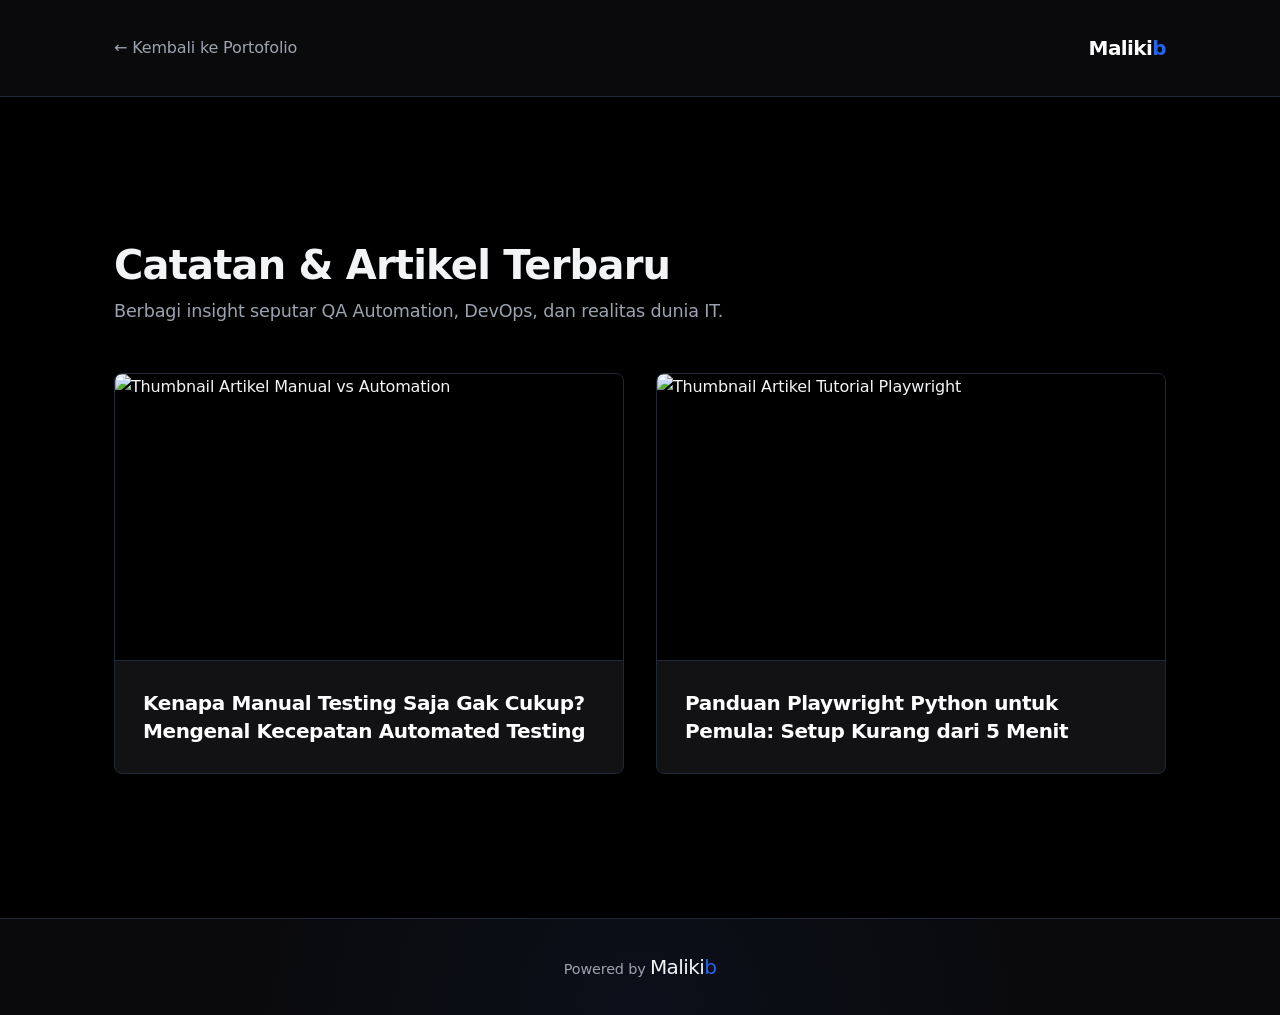
==== artikel/index.html @ a3fc0950 "feat: fix navigation" ====
<!DOCTYPE html>
<html lang="id">
<head>
    <meta charset="UTF-8">
    <meta name="viewport" content="width=device-width, initial-scale=1.0">
    <title>Artikel & Catatan - Malikib</title>
    <link rel="stylesheet" href="../style.css">
    <link rel="stylesheet" href="artikel.css">
</head>
<body>

    <header class="artikel-header">
        <div class="header-container">
            <a href="../#artikel" class="btn-back">← Kembali ke Portofolio</a>
	    <a href="../#artikel" class="logo">Maliki<span>b</span></a>
        </div>
    </header>

    <main class="artikel-main">
        <section id="artikel-section">
            <div class="artikel-container">
                
                <div class="artikel-intro">
                    <h2>Catatan & Artikel Terbaru</h2>
                    <p>Berbagi insight seputar QA Automation, DevOps, dan realitas dunia IT.</p>
                </div>
                
                <div class="artikel-grid">
                    
                    <a href="manual-vs-automation.html" class="artikel-card">
                        <div class="artikel-image-container">
                            <img src="https://via.placeholder.com/400x250" alt="Thumbnail Artikel Manual vs Automation" class="artikel-image">
                        </div>
                        <div class="artikel-info">
                            <h3>Kenapa Manual Testing Saja Gak Cukup? Mengenal Kecepatan Automated Testing</h3>
                        </div>
                    </a>

                    <a href="tutorial-playwright.html" class="artikel-card">
                        <div class="artikel-image-container">
                            <img src="https://via.placeholder.com/400x250" alt="Thumbnail Artikel Tutorial Playwright" class="artikel-image">
                        </div>
                        <div class="artikel-info">
                            <h3>Panduan Playwright Python untuk Pemula: Setup Kurang dari 5 Menit</h3>
                        </div>
                    </a>

                </div> </div>
        </section>
    </main>

    <footer class="artikel-footer">
        <p>Powered by <a href="../#artikel" class="logo">Maliki<span>b</span></a></p>
    </footer>

</body>
</html>
---- style.css ----
/* --- RESET & VARIABLES --- */
*, *::before, *::after {
    box-sizing: border-box;
    margin: 0;
    padding: 0;
}

html {
    scroll-behavior: smooth;
}

::selection {
    background-color: var(--accent-blue);
    color: #ffffff;
}

:root {
    --bg-pure: #000000;
    --bg-dark: #0a0a0c;
    --bg-card: #121215;
    --text-primary: #f3f4f6;
    --text-muted: #9ca3af;
    --accent-blue: #2563eb;
    --accent-blue-hover: #3b82f6;
    --border-color: #1f2937;
    --border-glow: #2563eb40;
    --font-sans: 'Inter', system-ui, -apple-system, BlinkMacSystemFont, 'Segoe UI', Roboto, sans-serif;
    --max-width: 1100px;
    --radius: 8px;
    --transition: all 0.2s ease-in-out;
}

/* --- GLOBAL STYLES --- */
body {
    background-color: var(--bg-pure);
    color: var(--text-primary);
    font-family: var(--font-sans);
    line-height: 1.6;
    letter-spacing: -0.01em;
    overflow-x: hidden;
}

img, video {
    display: block;
    max-width: 100%;
}

a {
    color: inherit;
    text-decoration: none;
    transition: var(--transition);
}

/* --- TYPOGRAPHY --- */
h1, h2, h3 {
    font-weight: 700;
    line-height: 1.2;
    color: #ffffff;
    letter-spacing: -0.02em;
}

h1 {
    font-size: 2.5rem;
    margin-bottom: 1.5rem;
}

h2 {
    font-size: 1.85rem;
    margin-bottom: 1.25rem;
    position: relative;
}

h3 {
    font-size: 1.35rem;
    margin-bottom: 0.75rem;
    color: var(--text-primary);
}

p {
    color: var(--text-muted);
    margin-bottom: 1.5rem;
    font-size: 1.05rem;
}

strong {
    color: #ffffff;
}

/* --- LAYOUT UTILITIES --- */
.container {
    width: 100%;
    max-width: var(--max-width);
    margin: 0 auto;
    padding: 0 1.5rem;
}

section {
    padding: 5rem 0;
    border-bottom: 1px solid var(--border-color);
}

section:last-of-type {
    border-bottom: none;
}

/* --- BUTTONS --- */
.btn {
    display: inline-flex;
    align-items: center;
    justify-content: center;
    background-color: var(--accent-blue);
    color: #ffffff;
    font-weight: 600;
    padding: 0.85rem 1.75rem;
    border-radius: var(--radius);
    border: 1px solid transparent;
    cursor: pointer;
    text-align: center;
    font-size: 1rem;
}

.btn:hover {
    background-color: var(--accent-blue-hover);
    transform: translateY(-1px);
    box-shadow: 0 4px 12px var(--border-glow);
}

/* --- HEADER & NAV --- */
header {
    background-color: rgba(10, 10, 12, 0.8);
    backdrop-filter: blur(12px);
    -webkit-backdrop-filter: blur(12px);
    border-bottom: 1px solid var(--border-color);
    position: sticky;
    top: 0;
    z-index: 100;
}

.nav-container {
    display: flex;
    align-items: center;
    justify-content: space-between;
    height: 4.5rem;
}

.logo {
    font-size: 1.25rem;
    font-weight: 800;
    color: #ffffff;
    letter-spacing: -0.03em;
}

.logo:hover {
    color: var(--accent-blue);
}

.logo span {
    color: var(--accent-blue);
}

nav ul {
    display: flex;
    list-style: none;
    gap: 2rem;
}

nav a {
    font-size: 0.95rem;
    font-weight: 500;
    color: var(--text-muted);
}

nav a:hover {
    color: var(--text-primary);
}

/* --- HERO --- */
.hero {
    background: radial-gradient(circle at 80% 20%, #2563eb15 0%, transparent 50%), var(--bg-dark);
    padding: 6.5rem 0 5.5rem 0;
    text-align: left;
}

.hero-content {
    max-width: 800px;
}

.hero p {
    font-size: 1.2rem;
    margin-bottom: 2.25rem;
}

/* --- PROBLEM --- */
.problem-list {
    list-style: none;
    display: flex;
    flex-direction: column;
    gap: 1.25rem;
    margin-top: 1.5rem;
    margin-bottom: 1.5rem;
}

.problem-list li {
    background-color: var(--bg-card);
    border: 1px solid var(--border-color);
    padding: 1.25rem 1.5rem;
    border-radius: var(--radius);
    color: var(--text-muted);
}

/* --- SOLUTIONS --- */
.solutions-grid {
    display: grid;
    grid-template-columns: repeat(2, 1fr);
    gap: 2rem;
    margin-top: 2rem;
}

.solution-card {
    background-color: var(--bg-card);
    border: 1px solid var(--border-color);
    padding: 2.25rem;
    border-radius: var(--radius);
}

.solution-card h3 {
    border-left: 3px solid var(--accent-blue);
    padding-left: 0.75rem;
}

/* --- PORTFOLIO --- */
.portfolio-grid {
    display: grid;
    grid-template-columns: repeat(2, 1fr); 
    /* grid-template-columns: repeat(auto-fit, minmax(300, 1fr)); */
    /* max-width: 900px; */
    
    justify-content: center; 
    gap: 2rem;
    margin-top: 2.5rem auto;
}

.portfolio-card {
    background-color: var(--bg-card);
    border: 1px solid var(--border-color);
    border-radius: var(--radius);
    overflow: hidden;
    display: flex;
    flex-direction: column;
    transition: var(--transition);
}

.portfolio-card:hover {
    border-color: var(--accent-blue);
    box-shadow: 0 4px 20px var(--border-glow);
}

.video-container {
    position: relative;
    width: 100%;
    padding-top: 56.25%; /* 16:9 Aspect Ratio */
    background-color: #000000;
    border-bottom: 1px solid var(--border-color);
}

.video-placeholder {
    position: absolute;
    top: 0;
    left: 0;
    width: 100%;
    height: 100%;
    display: flex;
    align-items: center;
    justify-content: center;
    background: linear-gradient(135deg, #111827 0%, #030712 100%);
}

.play-icon {
    width: 54px;
    height: 54px;
    background-color: rgba(37, 99, 235, 0.2);
    border: 2px solid var(--accent-blue);
    border-radius: 50%;
    display: flex;
    align-items: center;
    justify-content: center;
    transition: var(--transition);
}

.play-icon::after {
    content: '';
    display: block;
    width: 0;
    height: 0;
    border-style: solid;
    border-width: 8px 0 8px 14px;
    border-color: transparent transparent transparent #ffffff;
    margin-left: 4px;
}

.portfolio-card:hover .play-icon {
    background-color: var(--accent-blue);
    transform: scale(1.08);
}

.portfolio-info {
    padding: 1.75rem;
    flex-grow: 1;
    display: flex;
    flex-direction: column;
    justify-content: space-between;
}

.portfolio-info p {
    font-size: 0.95rem;
    margin-bottom: 1.25rem;
}

.portfolio-link {
    display: inline-flex;
    align-items: center;
    color: var(--accent-blue);
    font-weight: 600;
    font-size: 0.95rem;
    margin-top: auto;
}

.portfolio-link:hover {
    color: var(--accent-blue-hover);
}

/* --- PROCESS --- */
.process-list {
    list-style: none;
    display: grid;
    grid-template-columns: repeat(4, 1fr);
    gap: 1.5rem;
    margin-top: 2rem;
}

.process-step {
    background-color: var(--bg-card);
    border: 1px solid var(--border-color);
    padding: 1.75rem;
    border-radius: var(--radius);
    position: relative;
}

.process-step::before {
    content: '';
    position: absolute;
    top: 0;
    left: 0;
    width: 100%;
    height: 2px;
    background-color: var(--border-color);
}

.process-step:hover::before {
    background-color: var(--accent-blue);
}

.process-step strong {
    display: block;
    font-size: 1.1rem;
    margin-bottom: 0.5rem;
    color: #ffffff;
}

.process-step p {
    font-size: 0.9rem;
    margin-bottom: 0;
}

/* --- CTA FOOTER --- */
footer {
    background: radial-gradient(circle at 50% 100%, #2563eb10 0%, transparent 60%), var(--bg-dark);
    padding: 6rem 0;
    text-align: center;
    border-top: 1px solid var(--border-color);
}

.footer-content {
    max-width: 700px;
    margin: 0 auto;
}

.footer-content h2 {
    font-size: 2.2rem;
}

.footer-content p {
    margin-bottom: 2rem;
}

.footer-cta-container {
    margin-top: 2rem;
}

/* Kontainer utama ikon sosial di footer */
.footer-socials {
    display: flex !important;
    justify-content: center !important;
    gap: 1.5rem !important;        /* Jarak antar ikon */
    margin-top: 5.5rem !important;  /* Jarak dari tombol WhatsApp ke ikon */
    margin-bottom: 2rem !important;
}

/* Mengatur tampilan dasar link ikon */
.footer-socials a {
    display: inline-block !important;
    color: #a0aec0 !important;     /* Warna abu-abu serasi teks */
    font-size: 1.8rem !important;   /* Ukuran besar ikon */
    transition: all 0.3s ease !important;
}

/* Efek ketika kursor mouse berada di atas ikon (Hover) */
.footer-socials a:hover {
    color: #2563eb !important;     /* Berubah warna menjadi biru */
    transform: translateY(-3px) !important; /* Efek terangkat */
}

/* --- RESPONSIVE MEDIA QUERIES --- */
@media (max-width: 968px) {
    .process-list {
        grid-template-columns: repeat(2, 1fr);
        gap: 1.5rem;
    }
}

@media (max-width: 768px) {
    h1 { font-size: 2rem; }
    h2 { font-size: 1.6rem; }
    section { padding: 4rem 0; }
    
    .solutions-grid, 
    .portfolio-grid {
        grid-template-columns: 1fr;
        gap: 1.5rem;
    }
    
    nav ul { gap: 1.25rem; }
}

@media (max-width: 576px) {
    .nav-container {
        flex-direction: column;
        justify-content: center;
        gap: 0.5rem;
        height: 5.5rem;
    }
    
    nav ul { gap: 1.5rem; }
    
    .process-list {
        grid-template-columns: 1fr;
    }
    
    .hero { padding: 4.5rem 0 4rem 0; }
    footer { padding: 4rem 0; }
}

/* --- PENGATURAN KHUSUS LAYAR HP (Max-width: 576px) --- */
@media (max-width: 576px) {
    .footer-socials {
        gap: 1.5rem !important;        /* Jarak antar ikon dikecilkan agar muat di layar HP */
        margin-top: 3rem !important;   /* Jarak dari tombol WhatsApp dikurangi supaya tidak terlalu renggang */
        margin-bottom: 1rem !important;
    }

    .footer-socials a {
        font-size: 1.5rem !important;  /* Ukuran ikon sedikit diperkecil agar proporsional */
    }
}

/* --- ARTIKEL SECTION */

/* --- ARTIKEL --- */
.artikel-grid {
    display: grid;
    grid-template-columns: repeat(2, 1fr); /* Dikunci 2 kolom seperti portofolio */
    /* Atau kalau mau auto-responsive pakai baris di bawah ini: */
    /* grid-template-columns: repeat(auto-fit, minmax(300px, 1fr)); */
    justify-content: center; 
    gap: 2rem;
    margin-top: 2.5rem;
}

.artikel-card {
    background-color: var(--bg-card);
    border: 1px solid var(--border-color);
    border-radius: var(--radius);
    overflow: hidden;
    display: flex;
    flex-direction: column;
    text-decoration: none; /* Menghilangkan garis bawah link pada judul */
    color: inherit; /* Warna teks mengikuti tema utama */
    transition: var(--transition);
}

.artikel-card:hover {
    border-color: var(--accent-blue);
    box-shadow: 0 4px 20px var(--border-glow);
    transform: translateY(-4px); /* Opsional: efek naik dikit pas di-hover */
}

/* Pengganti .video-container khusus untuk Gambar Artikel */
.artikel-image-container {
    position: relative;
    width: 100%;
    padding-top: 56.25%; /* Dikunci rasio 16:9 biar sama rata dengan portofolio */
    background-color: #000000;
    border-bottom: 1px solid var(--border-color);
    overflow: hidden;
}

.artikel-image {
    position: absolute;
    top: 0;
    left: 0;
    width: 100%;
    height: 100%;
    object-fit: cover; /* Gambar terpotong rapi tanpa gepeng */
    transition: var(--transition);
}

/* Efek zoom tipis pada gambar saat card di-hover */
.artikel-card:hover .artikel-image {
    transform: scale(1.03);
}

.artikel-info {
    padding: 1.75rem;
    flex-grow: 1;
    display: flex;
    flex-direction: column;
}

/* Styling Judul Artikel */
.artikel-info h3 {
    font-size: 1.25rem;
    font-weight: 600;
    line-height: 1.4;
    margin: 0;
    color: #ffffff; /* Memastikan judul berwarna putih terang */
    transition: var(--transition);
}

.artikel-card:hover .artikel-info h3 {
    color: var(--accent-blue); /* Judul berubah warna saat card di-hover */
}

/* Pembungkus tombol agar posisinya tepat di tengah bawah grid */
.artikel-action {
    display: flex;
    justify-content: center;
    margin-top: 3rem;
}

/* Desain tombol mandiri (Kondisi Awal: Biru Standar) */
.btn-selengkapnya {
    display: inline-flex;
    align-items: center;
    background-color: var(--accent-blue); /* Langsung warna biru asli */
    color: var(--text-primary); /* Teks langsung putih terang */
    border: 1px solid var(--accent-blue);
    padding: 0.8rem 2rem;
    font-family: var(--font-sans);
    font-weight: 600;
    font-size: 1rem;
    border-radius: var(--radius);
    text-decoration: none;
    transition: var(--transition);
}

/* Efek Hover: Berubah jadi Biru Menyala + Efek Glow */
.btn-selengkapnya:hover {
    background-color: var(--accent-blue-hover); /* Berubah jadi biru menyala */
    border-color: var(--accent-blue-hover);
    box-shadow: 0 4px 20px var(--border-glow); /* Efek glow menyala */
    transform: translateY(-2px); /* Naik dikit */
}
---- artikel/artikel.css ----
/* --- LAYOUT & WRAPPER --- */
.artikel-main {
    background-color: var(--bg-pure);
    min-height: 80vh;
    padding: 4rem 0;
}

.artikel-container {
    max-width: var(--max-width);
    margin: 0 auto;
    padding: 0 1.5rem;
}

/* --- HEADER / NAVIGASI --- */
.artikel-header {
    padding: 2rem 0;
    background-color: var(--bg-dark);
    border-bottom: 1px solid var(--border-color);
}

.header-container {
    display: flex;
    justify-content: space-between;
    align-items: center;
    max-width: var(--max-width);
    margin: 0 auto;
    padding: 0 1.5rem;
}

.btn-back {
    color: var(--text-muted);
    text-decoration: none;
    font-family: var(--font-sans);
    font-weight: 500;
    transition: var(--transition);
}

.btn-back:hover {
    color: var(--accent-blue);
}

.header-logo {
    font-family: var(--font-sans);
    font-size: 1.5rem;
    color: var(--text-primary);
    margin: 0;
}

/* --- INTRO SECTION --- */
.artikel-intro {
    margin-bottom: 3rem;
}

.artikel-intro h2 {
    font-family: var(--font-sans);
    font-size: 2.5rem;
    color: var(--text-primary);
    margin-bottom: 0.5rem;
}

.artikel-intro p {
    font-family: var(--font-sans);
    color: var(--text-muted);
    font-size: 1.1rem;
    margin: 0;
}

/* --- FOOTER --- */
.artikel-footer {
    background-color: var(--bg-dark);
    border-top: 1px solid var(--border-color);
    padding: 2rem 0;
    text-align: center;
    font-family: var(--font-sans);
}

.artikel-footer p {
    color: var(--text-muted);
    font-size: 0.9rem;
    margin: 0;
}

.artikel-footer a {
    color: var(--text-primary);
    text-decoration: none;
    font-weight: 500;
    transition: var(--transition);
}

.artikel-footer a:hover {
    color: var(--accent-blue);
}
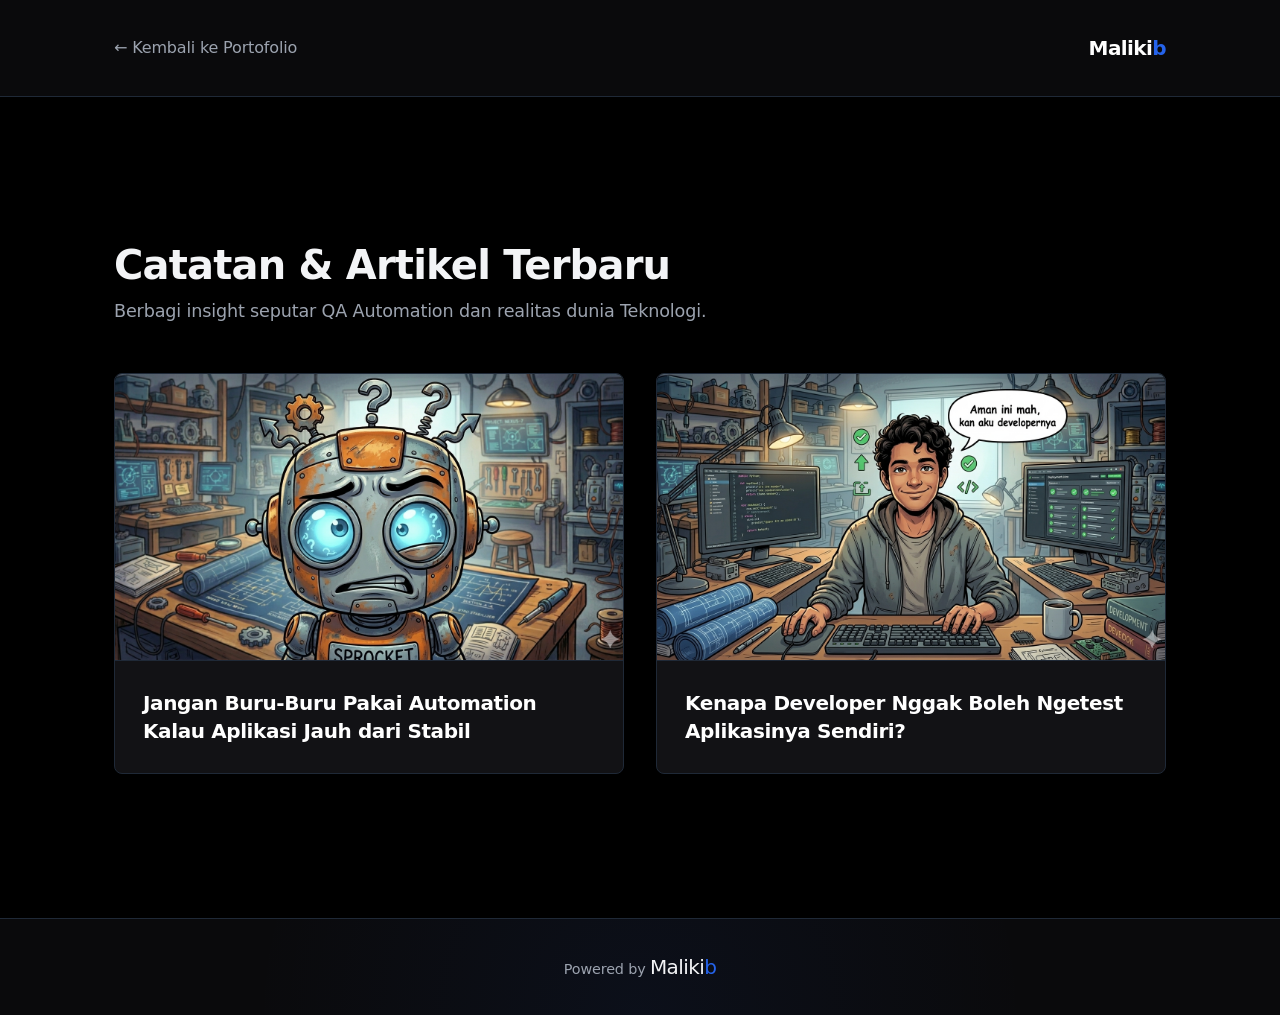
==== commit fe07fb65: "page: add 2 artikel" ====
--- a/artikel/index.html
+++ b/artikel/index.html
@@ -4,6 +4,7 @@
     <meta charset="UTF-8">
     <meta name="viewport" content="width=device-width, initial-scale=1.0">
     <title>Artikel & Catatan - Malikib</title>
+    <link rel="icon" type="image/png" href="../M-icon.png">
     <link rel="stylesheet" href="../style.css">
     <link rel="stylesheet" href="artikel.css">
 </head>
@@ -22,26 +23,26 @@
                 
                 <div class="artikel-intro">
                     <h2>Catatan & Artikel Terbaru</h2>
-                    <p>Berbagi insight seputar QA Automation, DevOps, dan realitas dunia IT.</p>
+                    <p>Berbagi insight seputar QA Automation dan realitas dunia Teknologi.</p>
                 </div>
                 
                 <div class="artikel-grid">
                     
-                    <a href="manual-vs-automation.html" class="artikel-card">
+                    <a href="automation-vs-manual.html" class="artikel-card">
                         <div class="artikel-image-container">
-                            <img src="https://via.placeholder.com/400x250" alt="Thumbnail Artikel Manual vs Automation" class="artikel-image">
+                            <img src="gambar/robot-bingung.png" alt="Thumbnail Artikel Manual vs Automation" class="artikel-image">
                         </div>
                         <div class="artikel-info">
-                            <h3>Kenapa Manual Testing Saja Gak Cukup? Mengenal Kecepatan Automated Testing</h3>
+                            <h3>Jangan Buru-Buru Pakai Automation Kalau Aplikasi Jauh dari Stabil</h3>
                         </div>
                     </a>
 
-                    <a href="tutorial-playwright.html" class="artikel-card">
+                    <a href="dev-testing.html" class="artikel-card">
                         <div class="artikel-image-container">
-                            <img src="https://via.placeholder.com/400x250" alt="Thumbnail Artikel Tutorial Playwright" class="artikel-image">
+                            <img src="gambar/dev-testing.png" alt="Thumbnail Developer Testing" class="artikel-image">
                         </div>
                         <div class="artikel-info">
-                            <h3>Panduan Playwright Python untuk Pemula: Setup Kurang dari 5 Menit</h3>
+                            <h3>Kenapa Developer Nggak Boleh Ngetest Aplikasinya Sendiri?</h3>
                         </div>
                     </a>
 
--- a/style.css
+++ b/style.css
@@ -460,27 +460,15 @@
     footer { padding: 4rem 0; }
 }
 
-/* --- PENGATURAN KHUSUS LAYAR HP (Max-width: 576px) --- */
-@media (max-width: 576px) {
-    .footer-socials {
-        gap: 1.5rem !important;        /* Jarak antar ikon dikecilkan agar muat di layar HP */
-        margin-top: 3rem !important;   /* Jarak dari tombol WhatsApp dikurangi supaya tidak terlalu renggang */
-        margin-bottom: 1rem !important;
-    }
-
-    .footer-socials a {
-        font-size: 1.5rem !important;  /* Ukuran ikon sedikit diperkecil agar proporsional */
-    }
-}
 
 /* --- ARTIKEL SECTION */
 
 /* --- ARTIKEL --- */
 .artikel-grid {
     display: grid;
-    grid-template-columns: repeat(2, 1fr); /* Dikunci 2 kolom seperti portofolio */
+    /* grid-template-columns: repeat(2, 1fr);  Dikunci 2 kolom seperti portofolio */
     /* Atau kalau mau auto-responsive pakai baris di bawah ini: */
-    /* grid-template-columns: repeat(auto-fit, minmax(300px, 1fr)); */
+    grid-template-columns: repeat(auto-fit, minmax(300px, 1fr)); 
     justify-content: center; 
     gap: 2rem;
     margin-top: 2.5rem;
@@ -579,4 +567,91 @@
     border-color: var(--accent-blue-hover);
     box-shadow: 0 4px 20px var(--border-glow); /* Efek glow menyala */
     transform: translateY(-2px); /* Naik dikit */
-}+}
+
+@media (max-width: 1024px) {
+    
+    /* === 1. PENGATURAN ARTIKEL === */
+    .artikel-grid {
+        grid-template-columns: 1fr !important;
+        row-gap: 2rem !important; 
+        column-gap: 0 !important;
+        padding-left: 1rem;
+        padding-right: 1rem;
+    }
+
+    .artikel-card {
+        width: 100% !important;
+        box-sizing: border-box;
+        margin-bottom: 1rem; 
+    }
+
+    .artikel-info h3 {
+        font-size: 1.15rem !important;
+        word-wrap: break-word;
+        overflow-wrap: break-word;
+    }
+
+    /* === 2. FIX HEADER UNTUK MOBILE === */
+    
+    /* Naikin tinggi dikit jadi 4rem biar ada ruang napas, kasih padding seimbang kiri-kanan */
+    .nav-container {
+        height: 4.5rem !important;
+        padding-left: 1.25rem !important;
+        padding-right: 1.25rem !important;
+        display: flex !important;
+        justify-content: space-between !important;
+        align-items: center !important;
+        width: 100% !important;
+        box-sizing: border-box !important;
+    }
+
+    /* Bikin logo sedikit lebih imut biar gak makan space menu utama */
+    .logo {
+        font-size: 1.05rem !important;
+        margin-right: 0.25rem !important;
+        flex-shrink: 0; /* Logo dilarang gepeng */
+
+	transform: translateY(8px) !important; 
+    }
+
+    /* Bungkus nav agar dia mengambil sisa ruang yang ada dan mendorong konten ke tengah */
+    header nav {
+        flex-grow: 1;
+        display: flex;
+        justify-content: flex-end; /* Mendorong menu ke kanan secara rapi */
+        overflow: visible;
+    }
+
+    /* Atur ulang ul tempat menu berada */
+    nav ul {
+        display: flex !important;
+        justify-content: space-evenly !important; /* Bagi rata jarak antar menu */
+        gap: 0.35rem !important; /* Jarak aman antar menu */
+        padding: 0 !important;
+        margin: 0 !important;
+        width: 100% !important;
+    }
+
+    /* Amankan teks link menu navigasi */
+    nav a {
+        font-size: 0.72rem !important; /* Susutkan sedikit lagi biar huruf 'R' gak kepentok */
+        padding: 0.3rem 0.35rem !important; /* Kasih padding seimbang biar enak dilihat */
+        white-space: nowrap !important; /* Cegah teks patah baris */
+        display: inline-block;
+    }
+
+    .footer-socials {
+        gap: 1.5rem !important;        /* Jarak antar ikon dikecilkan agar muat di layar HP */
+        margin-top: 3rem !important;   /* Jarak dari tombol WhatsApp dikurangi supaya tidak terlalu renggang */
+        margin-bottom: 1rem !important;
+    }
+
+    .footer-socials a {
+        font-size: 1.5rem !important;  /* Ukuran ikon sedikit diperkecil agar proporsional */
+    }
+    img {
+    max-width: 100%; /* Biar gambar gak jebol keluar layar HP */
+    height: auto;
+  }
+}
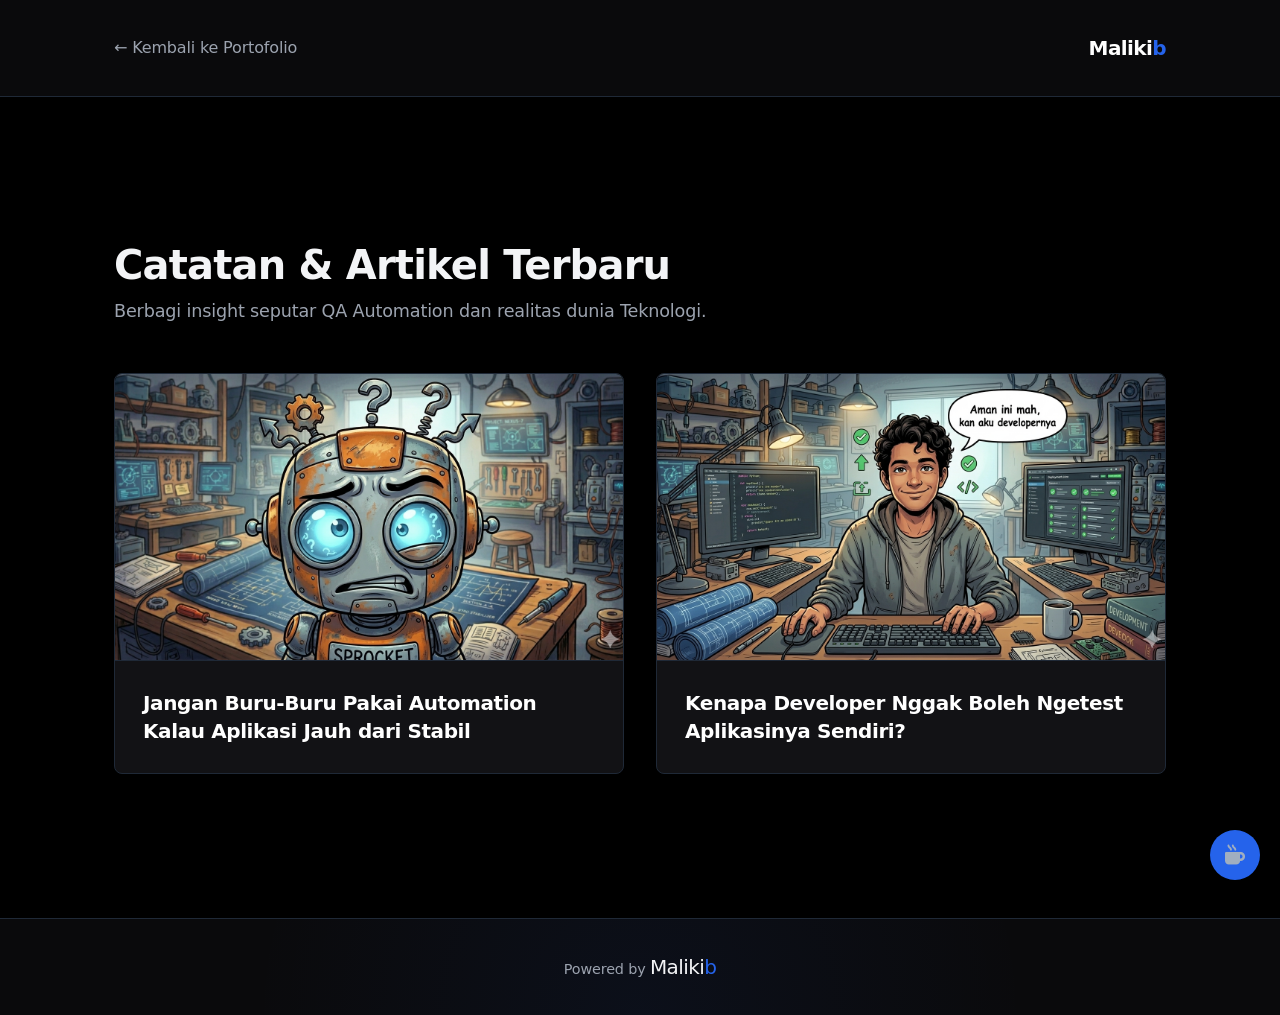
==== commit e0743a26: "page: hide portofolio(temporary) and give button traktir" ====
--- a/artikel/index.html
+++ b/artikel/index.html
@@ -5,6 +5,7 @@
     <meta name="viewport" content="width=device-width, initial-scale=1.0">
     <title>Artikel & Catatan - Malikib</title>
     <link rel="icon" type="image/png" href="../M-icon.png">
+    <link rel="stylesheet" href="https://cdnjs.cloudflare.com/ajax/libs/font-awesome/6.5.1/css/all.min.css">
     <link rel="stylesheet" href="../style.css">
     <link rel="stylesheet" href="artikel.css">
 </head>
@@ -53,6 +54,12 @@
     <footer class="artikel-footer">
         <p>Powered by <a href="../#artikel" class="logo">Maliki<span>b</span></a></p>
     </footer>
+    
+    <!-- TOMBOL KOPI -->
+    <a href="https://teer.id/malikib" class="btn-traktir-kopi" target="_blank" title="Mau Traktir saya kopi?">
+     <i class="fa-solid fa-mug-hot"></i>
+    </a>
+
 
 </body>
 </html>
--- a/style.css
+++ b/style.css
@@ -655,3 +655,125 @@
     height: auto;
   }
 }
+
+/* ==========================================================================
+   FAQ Section Component (Mengikuti Class Container Kamu)
+   ========================================================================== */
+#faq-section {
+    padding: 20px 0;
+    font-family: var(--font-sans);
+}
+
+.faq-title {
+    font-size: 22px;
+    font-weight: normal;
+    margin-bottom: 16px;
+    color: var(--text-primary);
+}
+
+.faq-wrapper {
+    width: 100%;
+}
+
+/* Baris Item FAQ */
+.faq-item {
+    border-bottom: 1px solid var(--border-color);
+    transition: var(--transition);
+}
+
+/* Menghilangkan panah default bawaan browser */
+.faq-item summary::-webkit-details-marker {
+    display: none;
+}
+.faq-item summary {
+    list-style: none;
+}
+
+/* Baris Pertanyaan */
+.faq-question {
+    display: flex;
+    justify-content: space-between;
+    align-items: center;
+    padding: 14px 0;
+    font-size: 16px;
+    cursor: pointer;
+    user-select: none;
+    color: var(--text-primary);
+    transition: var(--transition);
+}
+
+/* ==========================================================================
+   Ikon Segitiga (Tanpa Latar Belakang & Hover Mandiri)
+   ========================================================================== */
+.faq-icon {
+    width: 36px;
+    height: 36px;
+    display: flex;
+    align-items: center;
+    justify-content: center;
+    position: relative;
+    cursor: pointer; /* Kursor tangan hanya muncul saat di atas area segitiga */
+    transition: var(--transition);
+}
+
+/* Bentuk dasar segitiga/panah (warna default abu-abu) */
+.faq-icon::after {
+    content: "";
+    width: 8px;
+    height: 8px;
+    border-right: 2px solid var(--text-muted);
+    border-bottom: 2px solid var(--text-muted);
+    transform: rotate(45deg) translate(-1px, -1px);
+    transition: var(--transition);
+}
+
+/* HOVER EFFECT: Hanya aktif saat kursor tepat di atas segitiga */
+.faq-icon:hover::after {
+    border-color: var(--accent-blue-hover);
+}
+
+/* Efek Putar Panah saat <details> Terbuka/Open */
+.faq-item[open] .faq-icon::after {
+    transform: rotate(225deg) translate(1px, 1px);
+}
+
+/* ==========================================================================
+   Bagian Jawaban
+   ========================================================================== */
+.faq-answer {
+    padding-bottom: 16px;
+    font-size: 14px;
+    line-height: 1.5;
+    color: var(--text-muted);
+}
+
+.faq-answer p {
+    margin: 0;
+}
+
+.btn-traktir-kopi {
+      position: fixed !important; /* Paksa posisi melayang */
+      bottom: 20px;
+      right: 20px;
+      left: auto;
+      width: 50px;
+      height: 50px;
+      background-color: var(--accent-blue) !important;
+      color: #a0aec0 !important;
+      border-radius: 50%;
+      display: flex;
+      align-items: center;
+      justify-content: center;
+      text-decoration: none;
+      font-size: 20px;
+      box-shadow: var(--border-glow);
+      z-index: 99999; /* Angka diperbesar agar pasti berada di paling atas */
+      transition: all 0.3s ease;
+    }
+
+.btn-traktir-kopi:hover {
+      background-color: var(--accent-blue-hover);
+      filter: brightness(1.2);
+      transform: scale(1.1) rotate(-10deg);
+      box-shadow: 0 4px 12px var(--border-glow);
+}
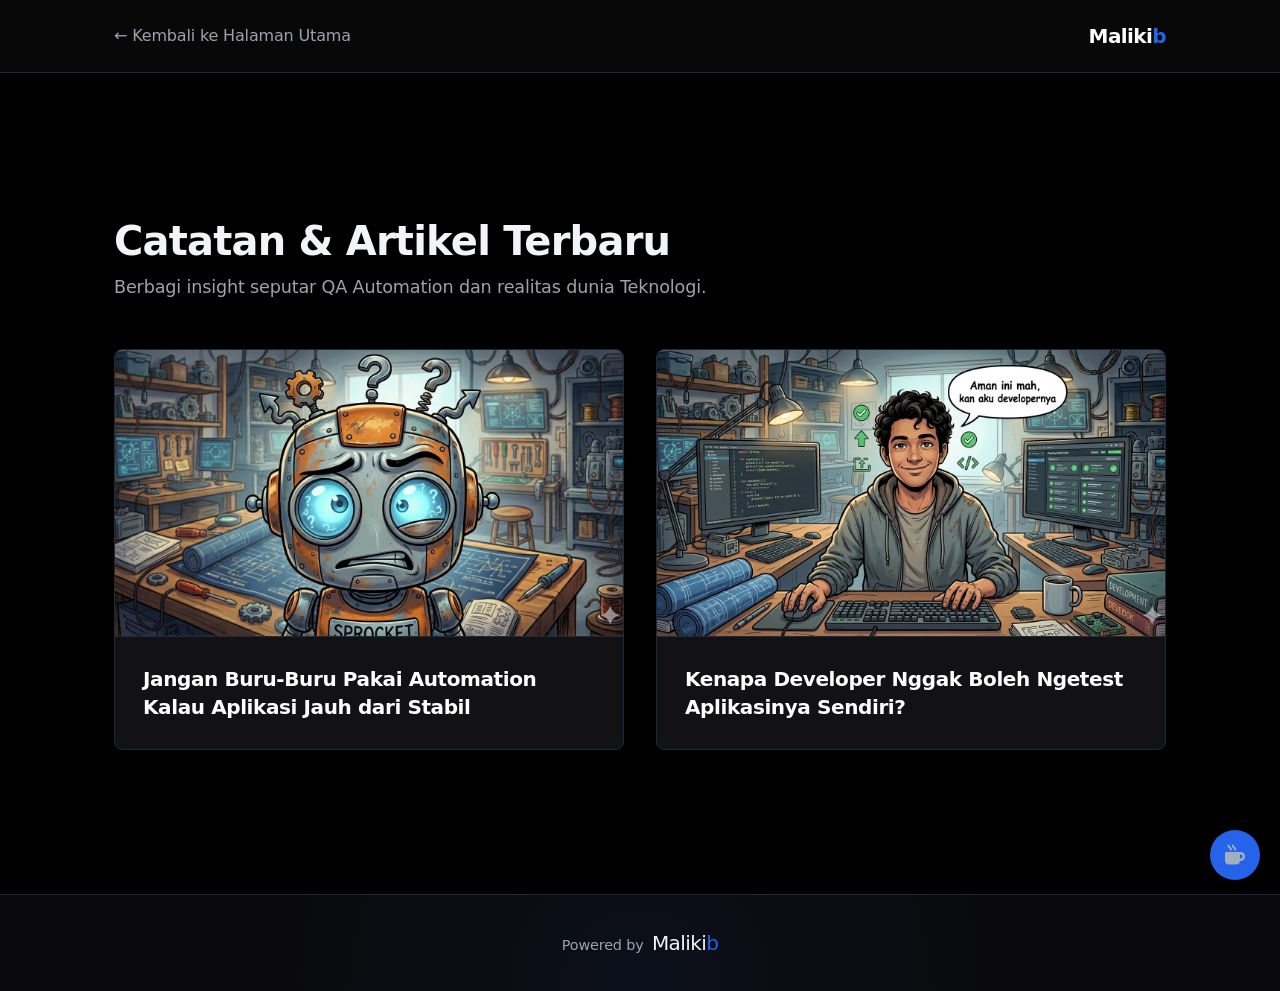
==== commit 8f138d3d: "page: add portofolio page" ====
--- a/artikel/index.html
+++ b/artikel/index.html
@@ -6,17 +6,20 @@
     <title>Artikel & Catatan - Malikib</title>
     <link rel="icon" type="image/png" href="../M-icon.png">
     <link rel="stylesheet" href="https://cdnjs.cloudflare.com/ajax/libs/font-awesome/6.5.1/css/all.min.css">
-    <link rel="stylesheet" href="../style.css">
+    <link rel="stylesheet" href="../style-global.css">
+    <link rel="stylesheet" href="../style-hp.css" media="screen and (max-width: 768px)">
     <link rel="stylesheet" href="artikel.css">
 </head>
 <body>
 
-    <header class="artikel-header">
-        <div class="header-container">
-            <a href="../#artikel" class="btn-back">← Kembali ke Portofolio</a>
-	    <a href="../#artikel" class="logo">Maliki<span>b</span></a>
-        </div>
+    <!-- --- HEADER & NAV --- -->
+    <header>
+        <div class="container nav-container-subpages">
+	    <a href="../#" class="btn-back">← Kembali ke Halaman Utama</a>
+	    <a href="#" class="logo">Maliki<span>b</span></a>
+	</div>
     </header>
+
 
     <main class="artikel-main">
         <section id="artikel-section">
@@ -52,14 +55,14 @@
     </main>
 
     <footer class="artikel-footer">
-        <p>Powered by <a href="../#artikel" class="logo">Maliki<span>b</span></a></p>
+        <p>Powered by <a href="../portofolio/" class="logo" id="logo-footer">Maliki<span>b</span></a></p>
     </footer>
     
     <!-- TOMBOL KOPI -->
-    <a href="https://teer.id/malikib" class="btn-traktir-kopi" target="_blank" title="Mau Traktir saya kopi?">
+    <a href="https://teer.id/malikib" class="btn-traktir-kopi"  target="_blank" title="Mau Traktir saya kopi?">
      <i class="fa-solid fa-mug-hot"></i>
     </a>
 
 
 </body>
-</html>+</html>
--- a/style-global.css
+++ b/style-global.css
@@ -0,0 +1,643 @@
+/* --- RESET & VARIABLES --- */
+*, *::before, *::after {
+    box-sizing: border-box;
+    margin: 0;
+    padding: 0;
+}
+
+html {
+    scroll-behavior: smooth;
+}
+
+::selection {
+    background-color: var(--accent-blue);
+    color: #ffffff;
+}
+
+:root {
+    --bg-pure: #000000;
+    --bg-dark: #0a0a0c;
+    --bg-card: #121215;
+    --text-primary: #f3f4f6;
+    --text-muted: #9ca3af;
+    --accent-blue: #2563eb;
+    --accent-blue-hover: #3b82f6;
+    --border-color: #1f2937;
+    --border-glow: #2563eb40;
+    --font-sans: 'Inter', system-ui, -apple-system, BlinkMacSystemFont, 'Segoe UI', Roboto, sans-serif;
+    --max-width: 1100px;
+    --radius: 8px;
+    --transition: all 0.2s ease-in-out;
+}
+
+/* --- GLOBAL STYLES --- */
+body {
+    background-color: var(--bg-pure);
+    color: var(--text-primary);
+    font-family: var(--font-sans);
+    line-height: 1.6;
+    letter-spacing: -0.01em;
+    overflow-x: hidden;
+}
+
+img, video {
+    display: block;
+    max-width: 100%;
+}
+
+a {
+    color: inherit;
+    text-decoration: none;
+    transition: var(--transition);
+}
+
+/* --- TYPOGRAPHY --- */
+h1, h2, h3 {
+    font-weight: 700;
+    line-height: 1.2;
+    color: #ffffff;
+    letter-spacing: -0.02em;
+}
+
+h1 {
+    font-size: 2.5rem;
+    margin-bottom: 1.5rem;
+}
+
+h2 {
+    font-size: 1.85rem;
+    margin-bottom: 1.25rem;
+    position: relative;
+}
+
+h3 {
+    font-size: 1.35rem;
+    margin-bottom: 0.75rem;
+    color: var(--text-primary);
+}
+
+p {
+    color: var(--text-muted);
+    margin-bottom: 1.5rem;
+    font-size: 1.05rem;
+}
+
+strong {
+    color: #ffffff;
+}
+
+/* --- LAYOUT UTILITIES --- */
+.container {
+    width: 100%;
+    max-width: var(--max-width);
+    margin: 0 auto;
+    padding: 0 1.5rem;
+}
+
+section {
+    padding: 5rem 0;
+    border-bottom: 1px solid var(--border-color);
+}
+
+section:last-of-type {
+    border-bottom: none;
+}
+
+/* --- BUTTONS --- */
+.btn {
+    display: inline-flex;
+    align-items: center;
+    justify-content: center;
+    background-color: var(--accent-blue);
+    color: #ffffff;
+    font-weight: 600;
+    padding: 0.85rem 1.75rem;
+    border-radius: var(--radius);
+    border: 1px solid transparent;
+    cursor: pointer;
+    text-align: center;
+    font-size: 1rem;
+}
+
+.btn:hover {
+    background-color: var(--accent-blue-hover);
+    transform: translateY(-1px);
+    box-shadow: 0 4px 12px var(--border-glow);
+}
+
+/* --- HEADER & NAV --- */
+header {
+    background-color: rgba(10, 10, 12, 0.8);
+    backdrop-filter: blur(12px);
+    -webkit-backdrop-filter: blur(12px);
+    border-bottom: 1px solid var(--border-color);
+    position: sticky;
+    top: 0;
+    z-index: 100;
+}
+
+.nav-container, .nav-container-subpages {
+    display: flex;
+    align-items: center;
+    justify-content: space-between;
+    min-height: 4.5rem;
+}
+
+.logo {
+    display: flex;
+    align-items: center; /* FIXED: Pembenahan typo align-item */
+    font-size: 1.25rem;
+    font-weight: 800;
+    color: #ffffff;
+    letter-spacing: -0.03em;
+}
+
+.logo:hover, .logo span {
+    color: var(--accent-blue); /* KEDUA DUPLIKAT DISATUKAN DI SINI */
+}
+
+nav ul {
+    display: flex;
+    list-style: none;
+    gap: 2rem;
+}
+
+nav a {
+    font-size: 0.95rem;
+    font-weight: 500;
+    color: var(--text-muted);
+}
+
+nav a:hover {
+    color: var(--text-primary);
+}
+
+/* --- HERO --- */
+.hero {
+    background: radial-gradient(circle at 80% 20%, #2563eb15 0%, transparent 50%), var(--bg-dark);
+    padding: 6.5rem 0 5.5rem 0;
+    text-align: left;
+}
+
+.hero-content {
+    max-width: 800px;
+}
+
+.hero p {
+    font-size: 1.2rem;
+    margin-bottom: 2.25rem;
+}
+
+/* --- PROBLEM --- */
+.problem-list {
+    list-style: none;
+    display: flex;
+    flex-direction: column;
+    gap: 1.25rem;
+    margin-top: 1.5rem;
+    margin-bottom: 1.5rem;
+}
+
+.problem-list li {
+    background-color: var(--bg-card);
+    border: 1px solid var(--border-color);
+    padding: 1.25rem 1.5rem;
+    border-radius: var(--radius);
+    color: var(--text-muted);
+}
+
+/* --- SOLUTIONS --- */
+.solutions-grid {
+    display: grid;
+    grid-template-columns: repeat(2, 1fr);
+    gap: 2rem;
+    margin-top: 2rem;
+}
+
+.solution-card {
+    background-color: var(--bg-card);
+    border: 1px solid var(--border-color);
+    padding: 2.25rem;
+    border-radius: var(--radius);
+}
+
+.solution-card h3 {
+    border-left: 3px solid var(--accent-blue);
+    padding-left: 0.75rem;
+}
+
+/* --- PORTFOLIO --- */
+.portfolio-grid {
+    display: grid;
+    grid-template-columns: repeat(2, 1fr); 
+    justify-content: center; 
+    gap: 2rem;
+    margin-top: 2.5rem;
+}
+
+.portfolio-card {
+    background-color: var(--bg-card);
+    border: 1px solid var(--border-color);
+    border-radius: var(--radius);
+    overflow: hidden;
+    display: flex;
+    flex-direction: column;
+    transition: var(--transition);
+}
+
+.portfolio-card:hover {
+    border-color: var(--accent-blue);
+    box-shadow: 0 4px 20px var(--border-glow);
+}
+
+.video-container {
+    position: relative;
+    width: 100%;
+    padding-top: 56.25%; /* 16:9 Aspect Ratio */
+    background-color: #000000;
+    border-bottom: 1px solid var(--border-color);
+}
+
+.video-placeholder {
+    position: absolute;
+    top: 0;
+    left: 0;
+    width: 100%;
+    height: 100%;
+    display: flex;
+    align-items: center;
+    justify-content: center;
+    background: linear-gradient(135deg, #111827 0%, #030712 100%);
+}
+
+.play-icon {
+    width: 54px;
+    height: 54px;
+    background-color: rgba(37, 99, 235, 0.2);
+    border: 2px solid var(--accent-blue);
+    border-radius: 50%;
+    display: flex;
+    align-items: center;
+    justify-content: center;
+    transition: var(--transition);
+}
+
+.play-icon::after {
+    content: '';
+    display: block;
+    width: 0;
+    height: 0;
+    border-style: solid;
+    border-width: 8px 0 8px 14px;
+    border-color: transparent transparent transparent #ffffff;
+    margin-left: 4px;
+}
+
+.portfolio-card:hover .play-icon {
+    background-color: var(--accent-blue);
+    transform: scale(1.08);
+}
+
+.portfolio-info {
+    padding: 1.75rem;
+    flex-grow: 1;
+    display: flex;
+    flex-direction: column;
+    justify-content: space-between;
+}
+
+.portfolio-info p {
+    font-size: 0.95rem;
+    margin-bottom: 1.25rem;
+}
+
+.portfolio-link {
+    display: inline-flex;
+    align-items: center;
+    color: var(--accent-blue);
+    font-weight: 600;
+    font-size: 0.95rem;
+    margin-top: auto;
+}
+
+.portfolio-link:hover {
+    color: var(--accent-blue-hover);
+}
+
+/* --- PROCESS --- */
+.process-list {
+    list-style: none;
+    display: grid;
+    grid-template-columns: repeat(4, 1fr);
+    gap: 1.5rem;
+    margin-top: 2rem;
+}
+
+.process-step {
+    background-color: var(--bg-card);
+    border: 1px solid var(--border-color);
+    padding: 1.75rem;
+    border-radius: var(--radius);
+    position: relative;
+}
+
+.process-step::before {
+    content: '';
+    position: absolute;
+    top: 0;
+    left: 0;
+    width: 100%;
+    height: 2px;
+    background-color: var(--border-color);
+}
+
+.process-step:hover::before {
+    background-color: var(--accent-blue);
+}
+
+.process-step strong {
+    display: block;
+    font-size: 1.1rem;
+    margin-bottom: 0.5rem;
+    color: #ffffff;
+}
+
+.process-step p {
+    font-size: 0.9rem;
+    margin-bottom: 0;
+}
+
+/* --- CTA FOOTER --- */
+footer {
+    background: radial-gradient(circle at 50% 100%, #2563eb10 0%, transparent 60%), var(--bg-dark);
+    padding: 6rem 0;
+    text-align: center;
+    border-top: 1px solid var(--border-color);
+}
+
+.footer-content {
+    max-width: 700px;
+    margin: 0 auto;
+}
+
+.footer-content h2 {
+    font-size: 2.2rem;
+}
+
+.footer-content p {
+    margin-bottom: 2rem;
+}
+
+/* CLEANED: Menghapus duplikat deklarasi berat footer-socials global */
+.footer-socials {
+    display: flex;
+    justify-content: center;
+    gap: 1.5rem;        
+    margin-top: 5.5rem;  
+    margin-bottom: 2rem;
+}
+
+.footer-socials a {
+    display: inline-block;
+    color: #a0aec0;     
+    font-size: 1.8rem;   
+    transition: all 0.3s ease;
+}
+
+.footer-socials a:hover {
+    color: #2563eb;     
+    transform: translateY(-3px); 
+}
+
+/* --- ARTIKEL SECTION --- */
+.artikel-grid {
+    display: grid;
+    grid-template-columns: repeat(auto-fit, minmax(300px, 1fr)); 
+    justify-content: center; 
+    gap: 2rem;
+    margin-top: 2.5rem;
+}
+
+.artikel-card {
+    background-color: var(--bg-card);
+    border: 1px solid var(--border-color);
+    border-radius: var(--radius);
+    overflow: hidden;
+    display: flex;
+    flex-direction: column;
+    color: inherit; 
+    transition: var(--transition);
+}
+
+.artikel-card:hover {
+    border-color: var(--accent-blue);
+    box-shadow: 0 4px 20px var(--border-glow);
+    transform: translateY(-4px); 
+}
+
+.artikel-image-container {
+    position: relative;
+    width: 100%;
+    padding-top: 56.25%; 
+    background-color: #000000;
+    border-bottom: 1px solid var(--border-color);
+    overflow: hidden;
+}
+
+.artikel-image {
+    position: absolute;
+    top: 0;
+    left: 0;
+    width: 100%;
+    height: 100%;
+    object-fit: cover; 
+    transition: var(--transition);
+}
+
+.artikel-card:hover .artikel-image {
+    transform: scale(1.03);
+}
+
+.artikel-info {
+    padding: 1.75rem;
+    flex-grow: 1;
+    display: flex;
+    flex-direction: column;
+}
+
+.artikel-info h3 {
+    font-size: 1.25rem;
+    font-weight: 600;
+    line-height: 1.4;
+    margin: 0;
+    color: #ffffff; 
+    transition: var(--transition);
+}
+
+.artikel-card:hover .artikel-info h3 {
+    color: var(--accent-blue); 
+}
+
+.artikel-action {
+    display: flex;
+    justify-content: center;
+    margin-top: 3rem;
+}
+
+.btn-selengkapnya {
+    display: inline-flex;
+    align-items: center;
+    background-color: var(--accent-blue); 
+    color: var(--text-primary); 
+    border: 1px solid var(--accent-blue);
+    padding: 0.8rem 2rem;
+    font-family: var(--font-sans);
+    font-weight: 600;
+    font-size: 1rem;
+    border-radius: var(--radius);
+    transition: var(--transition);
+}
+
+.btn-selengkapnya:hover {
+    background-color: var(--accent-blue-hover); 
+    border-color: var(--accent-blue-hover);
+    box-shadow: 0 4px 20px var(--border-glow); 
+    transform: translateY(-2px); 
+}
+
+/* --- ARTIKEL FOOTER & LOGO FIXED --- */
+.artikel-footer {
+    background-color: var(--bg-dark);
+    border-top: 1px solid var(--border-color);
+    padding: 2rem 0;
+    text-align: center;
+    font-family: var(--font-sans);
+}
+
+.artikel-footer p {
+    color: var(--text-muted);
+    font-size: 0.9rem;
+    margin: 0;
+}
+
+/* FIXED: Mengubah flex menjadi inline-flex agar logo footer sejajar rapi di tengah */
+#logo-footer {
+    display: inline-flex;
+    align-items: center;
+    margin-left: 0.25rem;
+    color: var(--text-primary);
+    font-weight: 500;
+}
+
+#logo-footer:hover {
+    color: var(--accent-blue);
+}
+
+/* --- FAQ SECTION --- */
+#faq-section {
+    padding: 20px 0;
+    font-family: var(--font-sans);
+}
+
+.faq-title {
+    font-size: 22px;
+    font-weight: normal;
+    margin-bottom: 16px;
+    color: var(--text-primary);
+}
+
+.faq-wrapper {
+    width: 100%;
+}
+
+.faq-item {
+    border-bottom: 1px solid var(--border-color);
+    transition: var(--transition);
+}
+
+.faq-item summary::-webkit-details-marker {
+    display: none;
+}
+.faq-item summary {
+    list-style: none;
+}
+
+.faq-question {
+    display: flex;
+    justify-content: space-between;
+    align-items: center;
+    padding: 14px 0;
+    font-size: 16px;
+    cursor: pointer;
+    user-select: none;
+    color: var(--text-primary);
+    transition: var(--transition);
+}
+
+.faq-icon {
+    width: 36px;
+    height: 36px;
+    display: flex;
+    align-items: center;
+    justify-content: center;
+    position: relative;
+    cursor: pointer; 
+    transition: var(--transition);
+}
+
+.faq-icon::after {
+    content: "";
+    width: 8px;
+    height: 8px;
+    border-right: 2px solid var(--text-muted);
+    border-bottom: 2px solid var(--text-muted);
+    transform: rotate(45deg) translate(-1px, -1px);
+    transition: var(--transition);
+}
+
+.faq-icon:hover::after {
+    border-color: var(--accent-blue-hover);
+}
+
+.faq-item[open] .faq-icon::after {
+    transform: rotate(225deg) translate(1px, 1px);
+}
+
+.faq-answer {
+    padding-bottom: 16px;
+    font-size: 14px;
+    line-height: 1.5;
+    color: var(--text-muted);
+}
+
+.faq-answer p {
+    margin: 0;
+}
+
+/* --- FLOATING COMPONENTS --- */
+.btn-traktir-kopi {
+    position: fixed; 
+    bottom: 20px;
+    right: 20px;
+    left: auto;
+    width: 50px;
+    height: 50px;
+    background-color: var(--accent-blue);
+    color: #a0aec0;
+    border-radius: 50%;
+    display: flex;
+    align-items: center;
+    justify-content: center;
+    text-decoration: none;
+    font-size: 20px;
+    box-shadow: var(--border-glow);
+    z-index: 99999; 
+    transition: all 0.3s ease;
+}
+
+.btn-traktir-kopi:hover {
+    background-color: var(--accent-blue-hover);
+    filter: brightness(1.2);
+    transform: scale(1.1) rotate(-10deg);
+    box-shadow: 0 4px 12px var(--border-glow);
+}
--- a/style-hp.css
+++ b/style-hp.css
@@ -0,0 +1,155 @@
+/* --- RESPONSIVE MEDIA QUERIES --- */
+
+/* Urutan pertama: 1024px (Paling besar) */
+@media (max-width: 1024px) {
+    
+    /* === 1. PENGATURAN ARTIKEL === */
+    .artikel-grid {
+        grid-template-columns: 1fr !important;
+        row-gap: 2rem !important; 
+        column-gap: 0 !important;
+        padding-left: 1rem;
+        padding-right: 1rem;
+    }
+
+    .artikel-card {
+        width: 100% !important;
+        box-sizing: border-box;
+        margin-bottom: 1rem; 
+    }
+
+    .artikel-info h3 {
+        font-size: 1.15rem !important;
+        word-wrap: break-word;
+        overflow-wrap: break-word;
+    }
+
+    /* Bungkus nav agar dia mengambil sisa ruang yang ada dan mendorong konten ke tengah */
+    header nav {
+        flex-grow: 1;
+        display: flex;
+        justify-content: flex-end; /* Mendorong menu ke kanan secara rapi */
+        overflow: visible;
+    }
+
+    /* Atur ulang ul tempat menu berada */
+    nav ul {
+        display: flex !important;
+        justify-content: space-evenly !important; /* Bagi rata jarak antar menu */
+        gap: 0.35rem !important; /* Jarak aman antar menu */
+        padding: 0 !important;
+        margin: 0 !important;
+        width: 100% !important;
+    }
+
+    /* Amankan teks link menu navigasi */
+    nav a {
+        font-size: 0.72rem !important; /* Susutkan sedikit lagi biar huruf 'R' gak kepentok */
+        padding: 0.3rem 0.35rem !important; /* Kasih padding seimbang biar enak dilihat */
+        white-space: nowrap !important; /* Cegah teks patah baris */
+        display: inline-block;
+    }
+
+    .footer-socials {
+        gap: 1.5rem !important;        /* Jarak antar ikon dikecilkan agar muat di layar HP */
+        margin-top: 3rem !important;   /* Jarak dari tombol WhatsApp dikurangi supaya tidak terlalu renggang */
+        margin-bottom: 1rem !important;
+    }
+
+    .footer-socials a {
+        font-size: 1.5rem !important;  /* Ukuran ikon sedikit diperkecil agar proporsional */
+    }
+    
+    img {
+        max-width: 100%; /* Biar gambar gak jebol keluar layar HP */
+        height: auto;
+    }
+}
+
+/* Urutan kedua: 968px */
+@media (max-width: 968px) {
+    .process-list {
+        grid-template-columns: repeat(2, 1fr);
+        gap: 1.5rem;
+    }
+}
+
+/* Urutan ketiga: 768px */
+@media (max-width: 768px) {
+    h1 { font-size: 2rem; }
+    h2 { font-size: 1.6rem; }
+    section { padding: 4rem 0; }
+    
+    .solutions-grid, 
+    .portfolio-grid {
+        grid-template-columns: 1fr;
+        gap: 1.5rem;
+    }
+    
+    nav ul { gap: 1.25rem; }
+}
+
+/* Urutan keempat: 576px (Paling kecil) */
+@media (max-width: 576px) {
+    /* === 2. FIX HEADER UNTUK MOBILE === */
+    
+    /* Naikin tinggi dikit jadi 4rem biar ada ruang napas, kasih padding seimbang kiri-kanan */
+    .nav-container {
+        display: flex;
+        flex-direction: column;    /* Menunya numpuk ke bawah */
+        justify-content: center;   /* Rata tengah */
+        align-items: center;       /* Rata tengah horizontal */
+        width: 100%;
+        height: auto;              /* Biarkan melar alami membungkus teks */
+        padding: 1rem 1.5rem;      /* Atas-bawah longgar, kanan-kiri aman */
+        gap: 0.8rem;               /* Jarak antara logo dan menu */
+        box-sizing: border-box;
+    }
+
+    .nav-container-subpages {
+        display: flex;
+        justify-content: space-between;
+        align-items: baseline;
+        max-width: var(--max-width);
+        margin: 0 auto;
+        align-items: center;       /* Rata tengah horizontal */
+        width: 100%;
+        height: auto;              /* Biarkan melar alami membungkus teks */
+        padding: 1rem 1.5rem;      /* Atas-bawah longgar, kanan-kiri aman */
+        gap: 0.8rem;               /* Jarak antara logo dan menu */
+        box-sizing: border-box;
+    }
+
+    /* Menargetkan teks link khusus yang ada di dalam .nav-container */
+    .nav-container nav a {
+	font-size: 0.85rem !important; /* Ubah angka ini sesuai besar yang kamu mau (bawaan: 0.95rem) */
+    }
+    
+    /* Duplikat didepak, properti digabung jadi satu blok utuh */
+    .btn-back {
+        color: var(--text-muted);
+        text-decoration: none;
+        font-family: var(--font-sans);
+        font-weight: 500;
+        font-size: 0.85rem;
+        transition: var(--transition);
+    }
+    
+    .btn-back:hover {
+        color: var(--accent-blue);
+    }
+
+    /* Bonus Perbaikan Typo Logo agar tegak lurus di tengah */
+    .logo {
+        align-items: center;    /* Perbaikan dari align-item menjadi align-items */
+    }
+    
+    nav ul { gap: 1.5rem; }
+    
+    .process-list {
+        grid-template-columns: 1fr;
+    }
+    
+    .hero { padding: 4.5rem 0 4rem 0; }
+    footer { padding: 4rem 0; }
+}
--- a/artikel/artikel.css
+++ b/artikel/artikel.css
@@ -21,10 +21,10 @@
 .header-container {
     display: flex;
     justify-content: space-between;
-    align-items: center;
+    align-items: center; /* FIXED: Diubah ke center agar tombol back & logo tegak lurus di tengah baris */
     max-width: var(--max-width);
     margin: 0 auto;
-    padding: 0 1.5rem;
+    padding: 0 1rem;
 }
 
 .btn-back {
@@ -44,6 +44,8 @@
     font-size: 1.5rem;
     color: var(--text-primary);
     margin: 0;
+    display: inline-flex;  
+    align-items: center;   
 }
 
 /* --- INTRO SECTION --- */
@@ -89,4 +91,10 @@
 
 .artikel-footer a:hover {
     color: var(--accent-blue);
-}+}
+
+#logo-footer {
+    display: inline-flex; 
+    align-items: center; 
+    margin-left: 0.25rem; 
+}
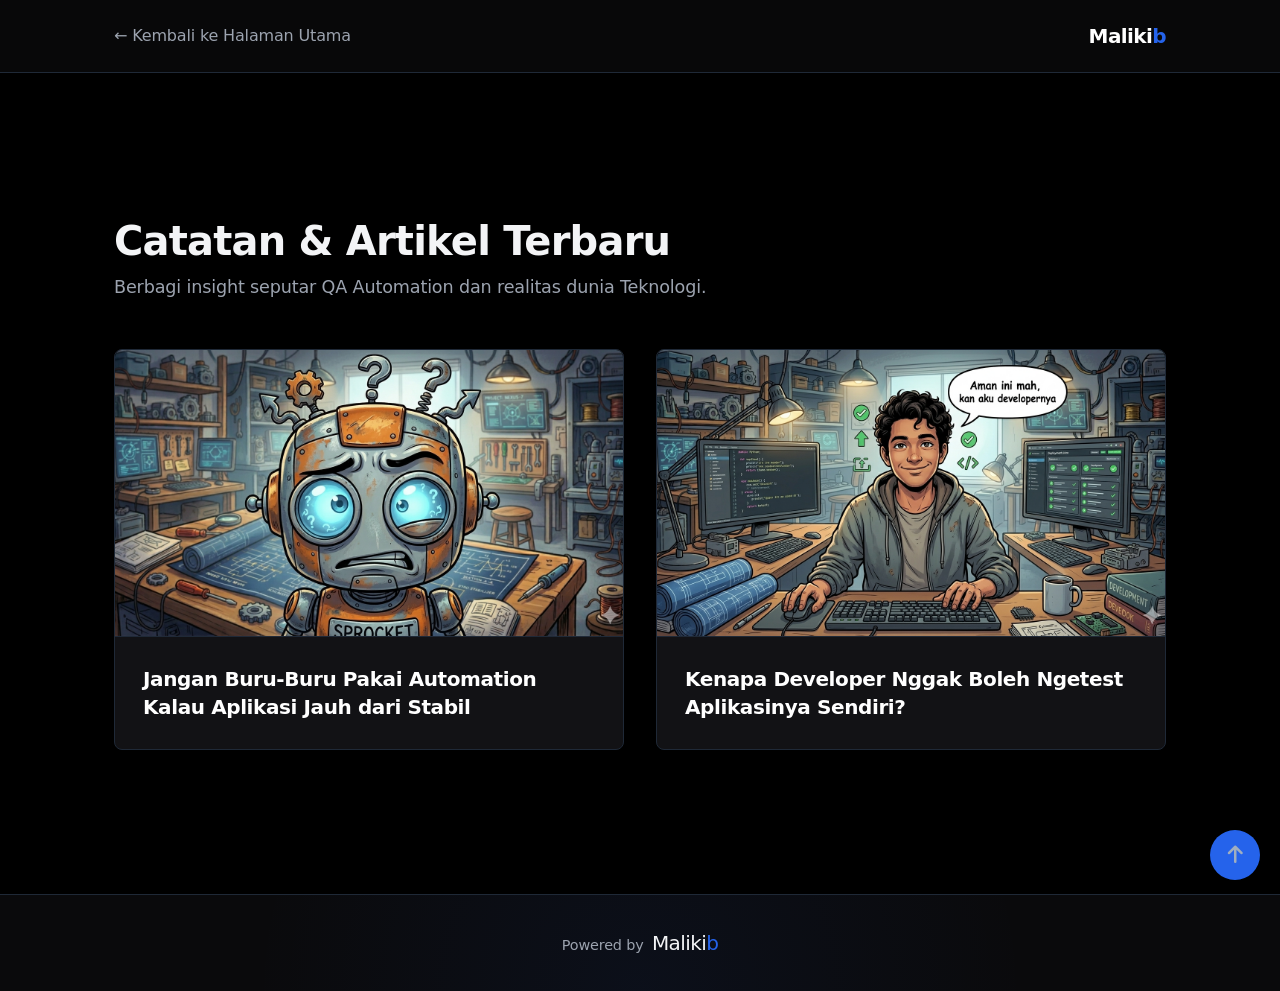
==== commit 21a61672: "page: update website for upwork 80%" ====
--- a/artikel/index.html
+++ b/artikel/index.html
@@ -10,7 +10,7 @@
     <link rel="stylesheet" href="../style-hp.css" media="screen and (max-width: 768px)">
     <link rel="stylesheet" href="artikel.css">
 </head>
-<body>
+<body id="top">
 
     <!-- --- HEADER & NAV --- -->
     <header>
@@ -58,11 +58,10 @@
         <p>Powered by <a href="../portofolio/" class="logo" id="logo-footer">Maliki<span>b</span></a></p>
     </footer>
     
-    <!-- TOMBOL KOPI -->
-    <a href="https://teer.id/malikib" class="btn-traktir-kopi"  target="_blank" title="Mau Traktir saya kopi?">
-     <i class="fa-solid fa-mug-hot"></i>
+    <!-- TOMBOL BACK TO TOP -->
+    <a href="#top" class="btn-traktir-kopi" title="Kembali ke atas">
+	<i class="fa-solid fa-arrow-up"></i>
     </a>
-
 
 </body>
 </html>
--- a/style-global.css
+++ b/style-global.css
@@ -86,6 +86,16 @@
     color: #ffffff;
 }
 
+/* === CSS UNTUK CATATAN KECIL REPO PRIVATE === */
+.repo-note {
+    display: block;
+    font-size: 0.75rem;      /* Ukuran font kecil agar tidak mengalihkan tombol */
+    color: #718096;          /* Warna abu-abu redup/muted text */
+    margin-top: 0.75rem;     /* Jarak renggang dari tombol di atasnya */
+    font-style: italic;      /* Format miring khas teks keterangan */
+}
+
+
 /* --- LAYOUT UTILITIES --- */
 .container {
     width: 100%;
@@ -125,6 +135,62 @@
     box-shadow: 0 4px 12px var(--border-glow);
 }
 
+/* 1. Atur kotak pembungkusnya (Keduanya digabung dulu untuk fungsi dasar) */
+.btn-container, .btn-container-artikel { /* <--- WAJIB pakai titik di depan btn-container-artikel */
+    display: flex;
+    justify-content: center; 
+    width: 100%;            
+    margin-top: 2rem; 
+    
+    /* SOLUSI KUNCI: */
+    grid-column: 1 / -1; 
+}
+
+/* 2. Khusus untuk artikel, timpa jaraknya agar lebih menjauh */
+.btn-container-artikel {
+    margin-top: 3.5rem; /* Angka ini akan sukses menimpa 2rem di atas karena posisinya di bawah */
+}
+
+
+.btn-fix {
+    width: 260px;            
+    padding-left: 0;         
+    padding-right: 0;
+    transform: none; /* Memastikan tombol tidak bergeser karena efek hover bawaan */
+}
+
+
+.btn-traktir-kopi { /* tombol pop up untuk ke atas, namanya aja males di ganti */
+    position: fixed; 
+    bottom: 20px;
+    right: 20px;
+    left: auto;
+    width: 50px;
+    height: 50px;
+    background-color: var(--accent-blue);
+    color: #a0aec0;
+    border-radius: 50%;
+    display: flex;
+    align-items: center;
+    justify-content: center;
+    text-decoration: none;
+    font-size: 20px;
+    box-shadow: var(--border-glow);
+    z-index: 99999; 
+    transition: all 0.3s ease;
+}
+
+.btn-traktir-kopi:hover {
+    background-color: var(--accent-blue-hover);
+    filter: brightness(1.2);
+    
+    /* KUNCI: Dipaksa rotasi tetap 0deg (lurus) dan digeser naik ke atas 6px */
+    transform: scale(1.1) rotate(0deg) translateY(-6px) !important;
+    
+    box-shadow: 0 10px 20px var(--border-glow);
+}
+
+
 /* --- HEADER & NAV --- */
 header {
     background-color: rgba(10, 10, 12, 0.8);
@@ -250,13 +316,38 @@
     box-shadow: 0 4px 20px var(--border-glow);
 }
 
-.video-container {
+/* 1. Gabungkan semua properti yang SAMA */
+.video-container, 
+.video-container-profile {
     position: relative;
     width: 100%;
     padding-top: 56.25%; /* 16:9 Aspect Ratio */
     background-color: #000000;
     border-bottom: 1px solid var(--border-color);
 }
+
+/* 2. Tulis properti KHUSUS untuk versi profil saja */
+.video-container-profile {
+    margin-top: 40px;
+    border-radius: 16px;
+    overflow: hidden;
+    box-shadow: 0 20px 40px rgba(0, 0, 0, 0.15);
+    transition: all 0.3s ease;
+}
+
+/* --- 3. EFEK HOVER BERSINAR KHUSUS PROFIL (YANG SUDAH DIPERBAIKI) --- */
+.video-container-profile:hover {
+    border-color: var(--accent-blue);
+    
+    /* Menggabungkan bayangan hitam bawaan DAN glow biru agar tidak kaku */
+    box-shadow: 
+        0 20px 40px rgba(0, 0, 0, 0.18), 
+        0 4px 25px var(--border-glow);
+    
+    transform: translateY(-4px); /* Sedikit dinaikkan agar efek bayangan ganda di bawahnya makin terlihat hidup */
+}
+
+
 
 .video-placeholder {
     position: absolute;
@@ -271,15 +362,20 @@
 }
 
 .play-icon {
-    width: 54px;
-    height: 54px;
-    background-color: rgba(37, 99, 235, 0.2);
+    width: 64px; /* Sedikit diperbesar agar lebih terlihat (opsional) */
+    height: 64px;
+    background-color: var(--accent-blue); /* Diubah jadi solid agar kontras dengan latar video */
     border: 2px solid var(--accent-blue);
     border-radius: 50%;
     display: flex;
     align-items: center;
     justify-content: center;
     transition: var(--transition);
+    cursor: pointer;
+    
+    /* Efek animasi berdenyut di latar belakang */
+    box-shadow: 0 0 0 0 rgba(37, 99, 235, 0.4);
+    animation: pulseGlow 2s infinite;
 }
 
 .play-icon::after {
@@ -288,15 +384,67 @@
     width: 0;
     height: 0;
     border-style: solid;
-    border-width: 8px 0 8px 14px;
+    border-width: 9px 0 9px 16px; /* Disesuaikan ukurannya */
     border-color: transparent transparent transparent #ffffff;
-    margin-left: 4px;
-}
-
+    margin-left: 5px; /* Menyeimbangkan posisi segitiga di tengah lingkaran */
+    transition: var(--transition);
+}
+
+/* --- EFEK INTERAKTIF SAAT KURSOR DI ATAS VIDEO/TOMBOL --- */
+
+/* Efek saat tombol play di-hover */
+.play-icon:hover {
+    transform: scale(1.1); /* Tombol sedikit membesar */
+    background-color: #ffffff; /* Warna latar berubah jadi putih */
+    border-color: #ffffff;
+    box-shadow: 0 10px 25px rgba(37, 99, 235, 0.4); /* Bayangan biru yang kuat */
+}
+
+
+/* --- EFEK SAAT KURSOR MASUK (HOVER) --- */
+
+/* 1. Ketika Card di-hover: Tombol membesar, warna solid, dan ANIMASI BERHENTI */
 .portfolio-card:hover .play-icon {
     background-color: var(--accent-blue);
     transform: scale(1.08);
-}
+    animation-play-state: paused; /* Memperhentikan animasi berdenyut */
+    box-shadow: 0 10px 20px rgba(37, 99, 235, 0.3); /* Efek bayangan diam yang solid */
+}
+
+/* 2. Ketika kursor tepat di atas Tombol Play: Efek invert premium & ANIMASI TETAP BERHENTI */
+.play-icon:hover {
+    background-color: #ffffff !important; /* Memaksa warna jadi putih dibanding hover card */
+    border-color: #ffffff;
+    transform: scale(1.15) !important; /* Sedikit lebih besar dari efek hover card */
+    animation-play-state: paused; /* Memastikan animasi tetap berhenti */
+    box-shadow: 0 12px 25px rgba(37, 99, 235, 0.4);
+}
+
+/* Mengubah warna segitiga menjadi biru hanya ketika tombolnya langsung di-hover */
+.play-icon:hover::after {
+    border-color: transparent transparent transparent var(--accent-blue);
+}
+
+
+/* --- ANIMASI BERDENYUT (PULSE) --- */
+@keyframes pulseGlow {
+    0% {
+        box-shadow: 0 0 0 0 rgba(37, 99, 235, 0.5);
+    }
+    70% {
+        box-shadow: 0 0 0 15px rgba(37, 99, 235, 0);
+    }
+    100% {
+        box-shadow: 0 0 0 0 rgba(37, 99, 235, 0);
+    }
+}
+
+
+.portfolio-card:hover .play-icon {
+    background-color: var(--accent-blue);
+    transform: scale(1.08);
+}
+
 
 .portfolio-info {
     padding: 1.75rem;
@@ -478,32 +626,6 @@
     color: var(--accent-blue); 
 }
 
-.artikel-action {
-    display: flex;
-    justify-content: center;
-    margin-top: 3rem;
-}
-
-.btn-selengkapnya {
-    display: inline-flex;
-    align-items: center;
-    background-color: var(--accent-blue); 
-    color: var(--text-primary); 
-    border: 1px solid var(--accent-blue);
-    padding: 0.8rem 2rem;
-    font-family: var(--font-sans);
-    font-weight: 600;
-    font-size: 1rem;
-    border-radius: var(--radius);
-    transition: var(--transition);
-}
-
-.btn-selengkapnya:hover {
-    background-color: var(--accent-blue-hover); 
-    border-color: var(--accent-blue-hover);
-    box-shadow: 0 4px 20px var(--border-glow); 
-    transform: translateY(-2px); 
-}
 
 /* --- ARTIKEL FOOTER & LOGO FIXED --- */
 .artikel-footer {
@@ -615,29 +737,27 @@
 }
 
 /* --- FLOATING COMPONENTS --- */
-.btn-traktir-kopi {
-    position: fixed; 
-    bottom: 20px;
-    right: 20px;
-    left: auto;
-    width: 50px;
-    height: 50px;
-    background-color: var(--accent-blue);
-    color: #a0aec0;
-    border-radius: 50%;
-    display: flex;
-    align-items: center;
-    justify-content: center;
-    text-decoration: none;
-    font-size: 20px;
-    box-shadow: var(--border-glow);
-    z-index: 99999; 
-    transition: all 0.3s ease;
-}
-
-.btn-traktir-kopi:hover {
-    background-color: var(--accent-blue-hover);
-    filter: brightness(1.2);
-    transform: scale(1.1) rotate(-10deg);
-    box-shadow: 0 4px 12px var(--border-glow);
-}
+/* === CSS UNTUK WADAH KATEGORI STACK === */
+.tech-stack-container {
+    display: flex;
+    flex-wrap: wrap;
+    gap: 0.5rem;
+    margin-top: 1.5rem;
+    margin-bottom: 1.5rem;
+}
+
+/* === CSS UNTUK KOTAK KATEGORI BER-BORDER === */
+.stack-category {
+    font-size: 0.8rem;
+    font-weight: 600;
+    color: var(--accent-blue); /* Menggunakan variabel warna birumu */
+    padding: 0.35rem 0.75rem;
+    
+    /* PENGATURAN BORDER DAN RADIUS */
+    border: 1px solid var(--border-color); /* Garis border tegas mengikuti tema web */
+    border-radius: var(--radius); /* Sudut melengkung tipis agar serasi dengan card */
+    background-color: transparent; /* Latar belakang polos tanpa warna block */
+    
+    display: inline-flex;
+    align-items: center;
+}
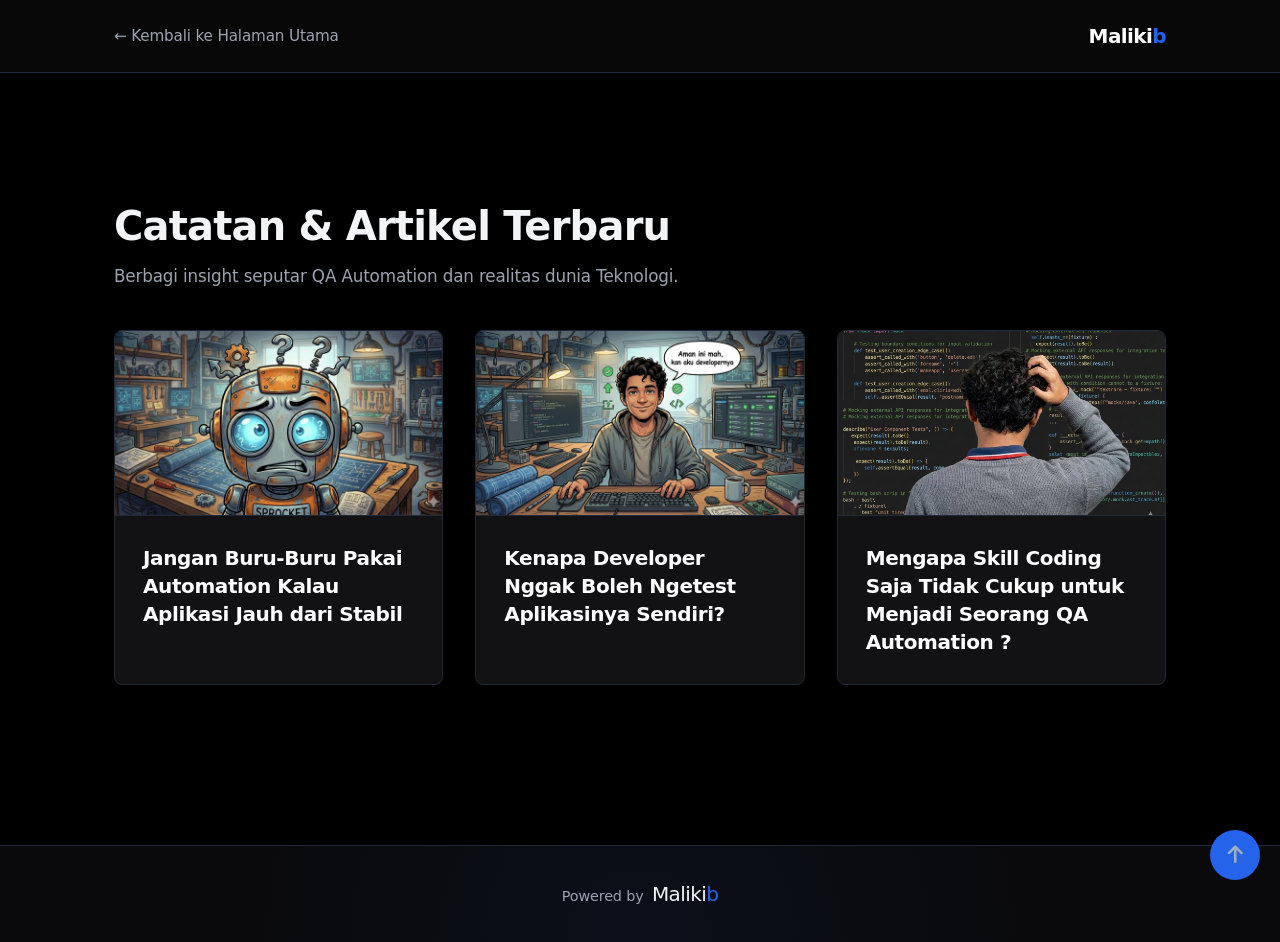
==== commit 2e5c5e4e: "artikel: add artikel about qa automation vs flow bisnis opinion ID" ====
--- a/artikel/index.html
+++ b/artikel/index.html
@@ -6,9 +6,9 @@
     <title>Artikel & Catatan - Malikib</title>
     <link rel="icon" type="image/png" href="../M-icon.png">
     <link rel="stylesheet" href="https://cdnjs.cloudflare.com/ajax/libs/font-awesome/6.5.1/css/all.min.css">
-    <link rel="stylesheet" href="../style-global.css">
-    <link rel="stylesheet" href="../style-hp.css" media="screen and (max-width: 768px)">
-    <link rel="stylesheet" href="artikel.css">
+    <link rel="stylesheet" href="../css/style-global.css">
+    <link rel="stylesheet" href="../css/style-hp.css" media="screen and (max-width: 768px)">
+    <link rel="stylesheet" href="../css/artikel.css">
 </head>
 <body id="top">
 
@@ -50,6 +50,16 @@
                         </div>
                     </a>
 
+		    <a href="qa-tidak-wajib-ngoding.html" class="artikel-card">
+                        <div class="artikel-image-container">
+                            <img src="gambar/qa-bingung.png" alt="Thumbnail Developer Testing" class="artikel-image">
+                        </div>
+                        <div class="artikel-info">
+                            <h3>Mengapa Skill Coding Saja Tidak Cukup untuk Menjadi Seorang QA Automation ?</h3>
+                        </div>
+                    </a>
+
+
                 </div> </div>
         </section>
     </main>
--- a/css/style-global.css
+++ b/css/style-global.css
@@ -0,0 +1,791 @@
+/* --- RESET & VARIABLES --- */
+*, *::before, *::after {
+    box-sizing: border-box;
+    margin: 0;
+    padding: 0;
+}
+
+html {
+    scroll-behavior: smooth;
+}
+
+::selection {
+    background-color: var(--accent-blue);
+    color: #ffffff;
+}
+
+:root {
+    --bg-pure: #000000;
+    --bg-dark: #0a0a0c;
+    --bg-card: #121215;
+    --text-primary: #f3f4f6;
+    --text-muted: #9ca3af;
+    --accent-blue: #2563eb;
+    --accent-blue-hover: #3b82f6;
+    --border-color: #1f2937;
+    --border-glow: #2563eb40;
+    --font-sans: 'Inter', system-ui, -apple-system, BlinkMacSystemFont, 'Segoe UI', Roboto, sans-serif;
+    --max-width: 1100px;
+    --radius: 8px;
+    --transition: all 0.2s ease-in-out;
+}
+
+/* --- GLOBAL STYLES --- */
+body {
+    background-color: var(--bg-pure);
+    color: var(--text-primary);
+    font-family: var(--font-sans);
+    line-height: 1.6;
+    letter-spacing: -0.01em;
+    overflow-x: hidden;
+}
+
+img, video {
+    display: block;
+    max-width: 100%;
+}
+
+a {
+    color: inherit;
+    text-decoration: none;
+    transition: var(--transition);
+}
+
+/* --- TYPOGRAPHY --- */
+h1, h2, h3 {
+    font-weight: 700;
+    line-height: 1.2;
+    color: #ffffff;
+    letter-spacing: -0.02em;
+}
+
+h1 {
+    font-size: 2.5rem;
+    margin-bottom: 1.5rem;
+}
+
+h2 {
+    font-size: 1.85rem;
+    margin-bottom: 1.25rem;
+    position: relative;
+}
+
+h3 {
+    font-size: 1.35rem;
+    margin-bottom: 0.75rem;
+    color: var(--text-primary);
+}
+
+p {
+    color: var(--text-muted);
+    margin-bottom: 1.5rem;
+    font-size: 1.05rem;
+}
+
+strong {
+    color: #ffffff;
+}
+
+/* === CSS UNTUK CATATAN KECIL REPO PRIVATE === */
+.repo-note {
+    display: block;
+    font-size: 0.75rem;      /* Ukuran font kecil agar tidak mengalihkan tombol */
+    color: #718096;          /* Warna abu-abu redup/muted text */
+    margin-top: 0.75rem;     /* Jarak renggang dari tombol di atasnya */
+    font-style: italic;      /* Format miring khas teks keterangan */
+}
+
+
+/* --- LAYOUT UTILITIES --- */
+.container {
+    width: 100%;
+    max-width: var(--max-width);
+    margin: 0 auto;
+    padding: 0 1.5rem;
+}
+
+section {
+    padding: 5rem 0;
+    border-bottom: 1px solid var(--border-color);
+}
+
+section:last-of-type {
+    border-bottom: none;
+}
+
+/* --- BUTTONS --- */
+.btn {
+    display: inline-flex;
+    align-items: center;
+    justify-content: center;
+    background-color: var(--accent-blue);
+    color: #ffffff;
+    font-weight: 600;
+    padding: 0.85rem 1.75rem;
+    border-radius: var(--radius);
+    border: 1px solid transparent;
+    cursor: pointer;
+    text-align: center;
+    font-size: 1rem;
+}
+
+.btn:hover {
+    background-color: var(--accent-blue-hover);
+    transform: translateY(-1px);
+    box-shadow: 0 4px 12px var(--border-glow);
+}
+
+/* 1. Atur kotak pembungkusnya (Keduanya digabung dulu untuk fungsi dasar) */
+.btn-container, .btn-container-artikel, .btn-container-cv { /* <--- WAJIB pakai titik di depan btn-container-artikel */
+    display: flex;
+    justify-content: center; 
+    width: 100%;            
+    margin-top: 2rem; 
+    
+    /* SOLUSI KUNCI: */
+    grid-column: 1 / -1; 
+}
+
+/* 2. Khusus untuk artikel, timpa jaraknya agar lebih menjauh */
+.btn-container-artikel {
+    margin-top: 3.5rem; /* Angka ini akan sukses menimpa 2rem di atas karena posisinya di bawah */
+}
+
+.btn-container-cv {
+    margin-top: 1rem; /* Angka ini akan sukses menimpa 2rem di atas karena posisinya di bawah */
+}
+
+
+.btn-fix {
+    width: 260px;            
+    padding-left: 0;         
+    padding-right: 0;
+    transform: none; /* Memastikan tombol tidak bergeser karena efek hover bawaan */
+}
+
+
+.btn-traktir-kopi { /* tombol pop up untuk ke atas, namanya aja males di ganti */
+    position: fixed; 
+    bottom: 20px;
+    right: 20px;
+    left: auto;
+    width: 50px;
+    height: 50px;
+    background-color: var(--accent-blue);
+    color: #a0aec0;
+    border-radius: 50%;
+    display: flex;
+    align-items: center;
+    justify-content: center;
+    text-decoration: none;
+    font-size: 20px;
+    box-shadow: var(--border-glow);
+    z-index: 99999; 
+    transition: all 0.3s ease;
+}
+
+.btn-traktir-kopi:hover {
+    background-color: var(--accent-blue-hover);
+    filter: brightness(1.2);
+    
+    /* KUNCI: Dipaksa rotasi tetap 0deg (lurus) dan digeser naik ke atas 6px */
+    transform: scale(1.1) rotate(0deg) translateY(-6px) !important;
+    
+    box-shadow: 0 10px 20px var(--border-glow);
+}
+
+
+/* --- HEADER & NAV --- */
+header {
+    background-color: rgba(10, 10, 12, 0.8);
+    backdrop-filter: blur(12px);
+    -webkit-backdrop-filter: blur(12px);
+    border-bottom: 1px solid var(--border-color);
+    position: sticky;
+    top: 0;
+    z-index: 100;
+}
+
+.nav-container, .nav-container-subpages {
+    display: flex;
+    align-items: center;
+    justify-content: space-between;
+    min-height: 4.5rem;
+}
+
+.logo {
+    display: flex;
+    align-items: center; /* FIXED: Pembenahan typo align-item */
+    font-size: 1.25rem;
+    font-weight: 800;
+    color: #ffffff;
+    letter-spacing: -0.03em;
+}
+
+.logo:hover, .logo span {
+    color: var(--accent-blue); /* KEDUA DUPLIKAT DISATUKAN DI SINI */
+}
+
+nav ul {
+    display: flex;
+    list-style: none;
+    gap: 2rem;
+}
+
+nav a {
+    font-size: 0.95rem;
+    font-weight: 500;
+    color: var(--text-muted);
+}
+
+nav a:hover {
+    color: var(--text-primary);
+}
+
+/* --- HERO --- */
+.hero {
+    background: radial-gradient(circle at 80% 20%, #2563eb15 0%, transparent 50%), var(--bg-dark);
+    padding: 6.5rem 0 5.5rem 0;
+    text-align: left;
+}
+
+.hero-content {
+    max-width: 800px;
+}
+
+.hero p {
+    font-size: 1.2rem;
+    margin-bottom: 2.25rem;
+}
+
+/* --- PROBLEM --- */
+.problem-list {
+    list-style: none;
+    display: flex;
+    flex-direction: column;
+    gap: 1.25rem;
+    margin-top: 1.5rem;
+    margin-bottom: 1.5rem;
+}
+
+.problem-list li {
+    background-color: var(--bg-card);
+    border: 1px solid var(--border-color);
+    padding: 1.25rem 1.5rem;
+    border-radius: var(--radius);
+    color: var(--text-muted);
+}
+
+/* --- SOLUTIONS --- */
+.solutions-grid {
+    display: grid;
+    grid-template-columns: repeat(2, 1fr);
+    gap: 2rem;
+    margin-top: 2rem;
+}
+
+.solution-card {
+    background-color: var(--bg-card);
+    border: 1px solid var(--border-color);
+    padding: 2.25rem;
+    border-radius: var(--radius);
+}
+
+.solution-card h3 {
+    border-left: 3px solid var(--accent-blue);
+    padding-left: 0.75rem;
+}
+
+/* --- PORTFOLIO --- */
+.portfolio-grid {
+    display: grid;
+    grid-template-columns: repeat(2, 1fr); 
+    justify-content: center; 
+    gap: 2rem;
+    margin-top: 2.5rem;
+}
+
+.portfolio-card {
+    background-color: var(--bg-card);
+    border: 1px solid var(--border-color);
+    border-radius: var(--radius);
+    overflow: hidden;
+    display: flex;
+    flex-direction: column;
+    transition: var(--transition);
+}
+
+.portfolio-card:hover {
+    border-color: var(--accent-blue);
+    box-shadow: 0 4px 20px var(--border-glow);
+}
+
+/* 1. Gabungkan semua properti yang SAMA */
+.video-container, 
+.video-container-profile {
+    position: relative;
+    width: 100%;
+    padding-top: 56.25%; /* 16:9 Aspect Ratio */
+    background-color: #000000;
+    border-bottom: 1px solid var(--border-color);
+}
+
+/* 2. Tulis properti KHUSUS untuk versi profil saja */
+.video-container-profile {
+    margin-top: 40px;
+    border-radius: 16px;
+    overflow: hidden;
+    box-shadow: 0 20px 40px rgba(0, 0, 0, 0.15);
+    transition: all 0.3s ease;
+}
+
+/* --- 3. EFEK HOVER BERSINAR KHUSUS PROFIL (YANG SUDAH DIPERBAIKI) --- */
+.video-container-profile:hover {
+    border-color: var(--accent-blue);
+    
+    /* Menggabungkan bayangan hitam bawaan DAN glow biru agar tidak kaku */
+    box-shadow: 
+        0 20px 40px rgba(0, 0, 0, 0.18), 
+        0 4px 25px var(--border-glow);
+    
+    transform: translateY(-4px); /* Sedikit dinaikkan agar efek bayangan ganda di bawahnya makin terlihat hidup */
+}
+
+
+
+.video-placeholder {
+    position: absolute;
+    top: 0;
+    left: 0;
+    width: 100%;
+    height: 100%;
+    display: flex;
+    align-items: center;
+    justify-content: center;
+    background: linear-gradient(135deg, #111827 0%, #030712 100%);
+}
+
+.play-icon {
+    width: 64px; /* Sedikit diperbesar agar lebih terlihat (opsional) */
+    height: 64px;
+    background-color: var(--accent-blue); /* Diubah jadi solid agar kontras dengan latar video */
+    border: 2px solid var(--accent-blue);
+    border-radius: 50%;
+    display: flex;
+    align-items: center;
+    justify-content: center;
+    transition: var(--transition);
+    cursor: pointer;
+    
+    /* Efek animasi berdenyut di latar belakang */
+    box-shadow: 0 0 0 0 rgba(37, 99, 235, 0.4);
+    animation: pulseGlow 2s infinite;
+
+    /* --- HANYA TAMBAHKAN 2 BARIS INI UNTUK MENYEMBUNYIKAN --- */
+    opacity: 0;
+    pointer-events: none; /* Mencegah ikon bisa diklik saat tidak terlihat */
+}
+
+/* Munculkan kembali play-icon saat salah satu container video di-hover */
+.video-container:hover .play-icon,
+.video-container-profile:hover .play-icon {
+    opacity: 1;
+    pointer-events: auto; /* Mengaktifkan kembali fungsi klik ikon */
+}
+
+
+.play-icon::after {
+    content: '';
+    display: block;
+    width: 0;
+    height: 0;
+    border-style: solid;
+    border-width: 9px 0 9px 16px; /* Disesuaikan ukurannya */
+    border-color: transparent transparent transparent #ffffff;
+    margin-left: 5px; /* Menyeimbangkan posisi segitiga di tengah lingkaran */
+    transition: var(--transition);
+}
+
+/* --- EFEK INTERAKTIF SAAT KURSOR DI ATAS VIDEO/TOMBOL --- */
+
+/* Efek saat tombol play di-hover */
+.play-icon:hover {
+    transform: scale(1.1); /* Tombol sedikit membesar */
+    background-color: #ffffff; /* Warna latar berubah jadi putih */
+    border-color: #ffffff;
+    box-shadow: 0 10px 25px rgba(37, 99, 235, 0.4); /* Bayangan biru yang kuat */
+}
+
+
+/* --- EFEK SAAT KURSOR MASUK (HOVER) --- */
+
+
+
+/* 2. Ketika kursor tepat di atas Tombol Play: Efek invert premium & ANIMASI TETAP BERHENTI */
+.play-icon:hover {
+    background-color: #ffffff !important; /* Memaksa warna jadi putih dibanding hover card */
+    border-color: #ffffff;
+    transform: scale(1.15) !important; /* Sedikit lebih besar dari efek hover card */
+    animation-play-state: paused; /* Memastikan animasi tetap berhenti */
+    box-shadow: 0 12px 25px rgba(37, 99, 235, 0.4);
+}
+
+/* Mengubah warna segitiga menjadi biru hanya ketika tombolnya langsung di-hover */
+.play-icon:hover::after {
+    border-color: transparent transparent transparent var(--accent-blue);
+}
+
+
+/* --- ANIMASI BERDENYUT (PULSE) --- */
+@keyframes pulseGlow {
+    0% {
+        box-shadow: 0 0 0 0 rgba(37, 99, 235, 0.5);
+    }
+    70% {
+        box-shadow: 0 0 0 15px rgba(37, 99, 235, 0);
+    }
+    100% {
+        box-shadow: 0 0 0 0 rgba(37, 99, 235, 0);
+    }
+}
+
+
+.portfolio-card:hover .play-icon {
+    background-color: var(--accent-blue);
+    transform: scale(1.08);
+}
+
+
+.portfolio-info {
+    padding: 1.75rem;
+    flex-grow: 1;
+    display: flex;
+    flex-direction: column;
+    justify-content: space-between;
+}
+
+.portfolio-info p {
+    font-size: 0.95rem;
+    margin-bottom: 1.25rem;
+}
+
+.portfolio-link {
+    display: inline-flex;
+    align-items: center;
+    color: var(--accent-blue);
+    font-weight: 600;
+    font-size: 0.95rem;
+    margin-top: auto;
+}
+
+.portfolio-link:hover {
+    color: var(--accent-blue-hover);
+}
+
+/* --- PROCESS --- */
+.process-list {
+    list-style: none;
+    display: grid;
+    grid-template-columns: repeat(4, 1fr);
+    gap: 1.5rem;
+    margin-top: 2rem;
+}
+
+.process-step {
+    background-color: var(--bg-card);
+    border: 1px solid var(--border-color);
+    padding: 1.75rem;
+    border-radius: var(--radius);
+    position: relative;
+}
+
+.process-step::before {
+    content: '';
+    position: absolute;
+    top: 0;
+    left: 0;
+    width: 100%;
+    height: 2px;
+    background-color: var(--border-color);
+}
+
+.process-step:hover::before {
+    background-color: var(--accent-blue);
+}
+
+.process-step strong {
+    display: block;
+    font-size: 1.1rem;
+    margin-bottom: 0.5rem;
+    color: #ffffff;
+}
+
+.process-step p {
+    font-size: 0.9rem;
+    margin-bottom: 0;
+}
+
+/* --- CTA FOOTER --- */
+footer {
+    background: radial-gradient(circle at 50% 100%, #2563eb10 0%, transparent 60%), var(--bg-dark);
+    padding: 6rem 0;
+    text-align: center;
+    border-top: 1px solid var(--border-color);
+}
+
+.footer-content {
+    max-width: 700px;
+    margin: 0 auto;
+}
+
+.footer-content h2 {
+    font-size: 2.2rem;
+}
+
+.footer-content p {
+    margin-bottom: 2rem;
+}
+
+/* CLEANED: Menghapus duplikat deklarasi berat footer-socials global */
+.footer-socials {
+    display: flex;
+    justify-content: center;
+    gap: 1.5rem;        
+    margin-top: 5.5rem;  
+    margin-bottom: 2rem;
+}
+
+.footer-socials a {
+    display: inline-block;
+    color: #a0aec0;     
+    font-size: 1.8rem;   
+    transition: all 0.3s ease;
+}
+
+.footer-socials a:hover {
+    color: #2563eb;     
+    transform: translateY(-3px); 
+}
+
+/* --- ARTIKEL SECTION --- */
+.artikel-grid {
+    display: grid;
+    grid-template-columns: repeat(auto-fit, minmax(300px, 1fr)); 
+    justify-content: center; 
+    gap: 2rem;
+    margin-top: 2.5rem;
+}
+
+.artikel-card {
+    background-color: var(--bg-card);
+    border: 1px solid var(--border-color);
+    border-radius: var(--radius);
+    overflow: hidden;
+    display: flex;
+    flex-direction: column;
+    color: inherit; 
+    transition: var(--transition);
+}
+
+.artikel-card:hover {
+    border-color: var(--accent-blue);
+    box-shadow: 0 4px 20px var(--border-glow);
+    transform: translateY(-4px); 
+}
+
+.artikel-image-container {
+    position: relative;
+    width: 100%;
+    padding-top: 56.25%; 
+    background-color: #000000;
+    border-bottom: 1px solid var(--border-color);
+    overflow: hidden;
+}
+
+.artikel-image {
+    position: absolute;
+    top: 0;
+    left: 0;
+    width: 100%;
+    height: 100%;
+    object-fit: cover; 
+    transition: var(--transition);
+}
+
+.artikel-card:hover .artikel-image {
+    transform: scale(1.03);
+}
+
+.artikel-info {
+    padding: 1.75rem;
+    flex-grow: 1;
+    display: flex;
+    flex-direction: column;
+}
+
+.artikel-info h3 {
+    font-size: 1.25rem;
+    font-weight: 600;
+    line-height: 1.4;
+    margin: 0;
+    color: #ffffff; 
+    transition: var(--transition);
+}
+
+.artikel-card:hover .artikel-info h3 {
+    color: var(--accent-blue); 
+}
+
+
+/* --- ARTIKEL FOOTER & LOGO FIXED --- */
+.artikel-footer {
+    background-color: var(--bg-dark);
+    border-top: 1px solid var(--border-color);
+    padding: 2rem 0;
+    text-align: center;
+    font-family: var(--font-sans);
+}
+
+.artikel-footer p {
+    color: var(--text-muted);
+    font-size: 0.9rem;
+    margin: 0;
+}
+
+/* FIXED: Mengubah flex menjadi inline-flex agar logo footer sejajar rapi di tengah */
+#logo-footer {
+    display: inline-flex;
+    align-items: center;
+    margin-left: 0.25rem;
+    color: var(--text-primary);
+    font-weight: 500;
+}
+
+#logo-footer:hover {
+    color: var(--accent-blue);
+}
+
+/* --- FAQ SECTION --- */
+#faq-section {
+    padding: 20px 0;
+    font-family: var(--font-sans);
+}
+
+.faq-title {
+    font-size: 22px;
+    font-weight: normal;
+    margin-bottom: 16px;
+    color: var(--text-primary);
+}
+
+.faq-wrapper {
+    width: 100%;
+}
+
+.faq-item {
+    border-bottom: 1px solid var(--border-color);
+    transition: var(--transition);
+}
+
+.faq-item summary::-webkit-details-marker {
+    display: none;
+}
+.faq-item summary {
+    list-style: none;
+}
+
+.faq-question {
+    display: flex;
+    justify-content: space-between;
+    align-items: center;
+    padding: 14px 0;
+    font-size: 16px;
+    cursor: pointer;
+    user-select: none;
+    color: var(--text-primary);
+    transition: var(--transition);
+}
+
+.faq-question:hover {
+    color: var(--accent-blue);
+}
+
+
+.faq-icon {
+    width: 36px;
+    height: 36px;
+    display: flex;
+    align-items: center;
+    justify-content: center;
+    position: relative;
+    cursor: pointer; 
+    transition: var(--transition);
+}
+
+.faq-icon::after {
+    content: "";
+    width: 8px;
+    height: 8px;
+    border-right: 2px solid var(--text-muted);
+    border-bottom: 2px solid var(--text-muted);
+    transform: rotate(45deg) translate(-1px, -1px);
+    transition: var(--transition);
+}
+
+.faq-icon:hover::after {
+    border-color: var(--accent-blue-hover);
+}
+
+.faq-item[open] .faq-icon::after {
+    transform: rotate(225deg) translate(1px, 1px);
+}
+
+.faq-answer {
+    padding-bottom: 16px;
+    font-size: 14px;
+    line-height: 1.5;
+    color: var(--text-muted);
+}
+
+.faq-answer p {
+    margin: 0;
+}
+
+/* Gaya khusus untuk daftar proses di dalam FAQ */
+.faq-process-list {
+    padding-left: 20px; /* Memberikan sedikit jarak masuk untuk angka agar rapi */
+    margin-top: 10px;
+}
+
+.faq-process-list li {
+    margin-bottom: 15px; /* Jarak antar poin baris */
+    line-height: 1.6;    /* Membuat teks paragraf list lebih nyaman dibaca */
+}
+
+
+/* --- FLOATING COMPONENTS --- */
+/* === CSS UNTUK WADAH KATEGORI STACK === */
+.tech-stack-container {
+    display: flex;
+    flex-wrap: wrap;
+    gap: 0.5rem;
+    margin-top: 1.5rem;
+    margin-bottom: 1.5rem;
+}
+
+/* === CSS UNTUK KOTAK KATEGORI BER-BORDER === */
+.stack-category {
+    font-size: 0.8rem;
+    font-weight: 600;
+    color: var(--accent-blue); /* Menggunakan variabel warna birumu */
+    padding: 0.35rem 0.75rem;
+    
+    /* PENGATURAN BORDER DAN RADIUS */
+    border: 1px solid var(--border-color); /* Garis border tegas mengikuti tema web */
+    border-radius: var(--radius); /* Sudut melengkung tipis agar serasi dengan card */
+    background-color: transparent; /* Latar belakang polos tanpa warna block */
+    
+    display: inline-flex;
+    align-items: center;
+}
+
--- a/css/style-hp.css
+++ b/css/style-hp.css
@@ -0,0 +1,155 @@
+/* --- RESPONSIVE MEDIA QUERIES --- */
+
+/* Urutan pertama: 1024px (Paling besar) */
+@media (max-width: 1024px) {
+    
+    /* === 1. PENGATURAN ARTIKEL === */
+    .artikel-grid {
+        grid-template-columns: 1fr !important;
+        row-gap: 2rem !important; 
+        column-gap: 0 !important;
+        padding-left: 1rem;
+        padding-right: 1rem;
+    }
+
+    .artikel-card {
+        width: 100% !important;
+        box-sizing: border-box;
+        margin-bottom: 1rem; 
+    }
+
+    .artikel-info h3 {
+        font-size: 1.15rem !important;
+        word-wrap: break-word;
+        overflow-wrap: break-word;
+    }
+
+    /* Bungkus nav agar dia mengambil sisa ruang yang ada dan mendorong konten ke tengah */
+    header nav {
+        flex-grow: 1;
+        display: flex;
+        justify-content: flex-end; /* Mendorong menu ke kanan secara rapi */
+        overflow: visible;
+    }
+
+    /* Atur ulang ul tempat menu berada */
+    nav ul {
+        display: flex !important;
+        justify-content: space-evenly !important; /* Bagi rata jarak antar menu */
+        gap: 0.35rem !important; /* Jarak aman antar menu */
+        padding: 0 !important;
+        margin: 0 !important;
+        width: 100% !important;
+    }
+
+    /* Amankan teks link menu navigasi */
+    nav a {
+        font-size: 0.72rem !important; /* Susutkan sedikit lagi biar huruf 'R' gak kepentok */
+        padding: 0.3rem 0.35rem !important; /* Kasih padding seimbang biar enak dilihat */
+        white-space: nowrap !important; /* Cegah teks patah baris */
+        display: inline-block;
+    }
+
+    .footer-socials {
+        gap: 1.5rem !important;        /* Jarak antar ikon dikecilkan agar muat di layar HP */
+        margin-top: 3rem !important;   /* Jarak dari tombol WhatsApp dikurangi supaya tidak terlalu renggang */
+        margin-bottom: 1rem !important;
+    }
+
+    .footer-socials a {
+        font-size: 1.5rem !important;  /* Ukuran ikon sedikit diperkecil agar proporsional */
+    }
+    
+    img {
+        max-width: 100%; /* Biar gambar gak jebol keluar layar HP */
+        height: auto;
+    }
+}
+
+/* Urutan kedua: 968px */
+@media (max-width: 968px) {
+    .process-list {
+        grid-template-columns: repeat(2, 1fr);
+        gap: 1.5rem;
+    }
+}
+
+/* Urutan ketiga: 768px */
+@media (max-width: 768px) {
+    h1 { font-size: 2rem; }
+    h2 { font-size: 1.6rem; }
+    section { padding: 4rem 0; }
+    
+    .solutions-grid, 
+    .portfolio-grid {
+        grid-template-columns: 1fr;
+        gap: 1.5rem;
+    }
+    
+    nav ul { gap: 1.25rem; }
+}
+
+/* Urutan keempat: 576px (Paling kecil) */
+@media (max-width: 576px) {
+    /* === 2. FIX HEADER UNTUK MOBILE === */
+    
+    /* Naikin tinggi dikit jadi 4rem biar ada ruang napas, kasih padding seimbang kiri-kanan */
+    .nav-container {
+        display: flex;
+        flex-direction: column;    /* Menunya numpuk ke bawah */
+        justify-content: center;   /* Rata tengah */
+        align-items: center;       /* Rata tengah horizontal */
+        width: 100%;
+        height: auto;              /* Biarkan melar alami membungkus teks */
+        padding: 1rem 1.5rem;      /* Atas-bawah longgar, kanan-kiri aman */
+        gap: 0.8rem;               /* Jarak antara logo dan menu */
+        box-sizing: border-box;
+    }
+
+    .nav-container-subpages {
+        display: flex;
+        justify-content: space-between;
+        align-items: baseline;
+        max-width: var(--max-width);
+        margin: 0 auto;
+        align-items: center;       /* Rata tengah horizontal */
+        width: 100%;
+        height: auto;              /* Biarkan melar alami membungkus teks */
+        padding: 1rem 1.5rem;      /* Atas-bawah longgar, kanan-kiri aman */
+        gap: 0.8rem;               /* Jarak antara logo dan menu */
+        box-sizing: border-box;
+    }
+
+    /* Menargetkan teks link khusus yang ada di dalam .nav-container */
+    .nav-container nav a {
+	font-size: 0.85rem !important; /* Ubah angka ini sesuai besar yang kamu mau (bawaan: 0.95rem) */
+    }
+    
+    /* Duplikat didepak, properti digabung jadi satu blok utuh */
+    .btn-back {
+        color: var(--text-muted);
+        text-decoration: none;
+        font-family: var(--font-sans);
+        font-weight: 500;
+        font-size: 0.85rem;
+        transition: var(--transition);
+    }
+    
+    .btn-back:hover {
+        color: var(--accent-blue);
+    }
+
+    /* Bonus Perbaikan Typo Logo agar tegak lurus di tengah */
+    .logo {
+        align-items: center;    /* Perbaikan dari align-item menjadi align-items */
+    }
+    
+    nav ul { gap: 1.5rem; }
+    
+    .process-list {
+        grid-template-columns: 1fr;
+    }
+    
+    .hero { padding: 4.5rem 0 4rem 0; }
+    footer { padding: 4rem 0; }
+}
--- a/css/artikel.css
+++ b/css/artikel.css
@@ -0,0 +1,152 @@
+/* --- LAYOUT & WRAPPER --- */
+.artikel-main {
+    background-color: var(--bg-pure);
+    min-height: 80vh;
+    padding: 3rem 0 5rem 0; /* Dioptimalkan: Jarak bawah lebih longgar untuk kenyamanan membaca */
+}
+
+.artikel-container {
+    max-width: var(--max-width);
+    margin: 0 auto;
+    padding: 0 1.5rem;
+}
+
+/* --- HEADER / NAVIGASI --- */
+.artikel-header {
+    padding: 1.5rem 0; /* Dioptimalkan: Sedikit lebih tipis agar tidak memakan ruang layar */
+    background-color: var(--bg-dark);
+    border-bottom: 1px solid var(--border-color);
+}
+
+.header-container {
+    display: flex;
+    justify-content: space-between;
+    align-items: center; /* FIXED: Diubah ke center agar tombol back & logo tegak lurus di tengah baris */
+    max-width: var(--max-width);
+    margin: 0 auto;
+    padding: 0 1rem;
+}
+
+.btn-back {
+    color: var(--text-muted);
+    text-decoration: none;
+    font-family: var(--font-sans);
+    font-weight: 500;
+    font-size: 0.95rem;
+    transition: var(--transition);
+}
+
+.btn-back:hover {
+    color: var(--accent-blue);
+}
+
+.header-logo {
+    font-family: var(--font-sans);
+    font-size: 1.5rem;
+    color: var(--text-primary);
+    margin: 0;
+    display: inline-flex;  
+    align-items: center;   
+}
+
+/* --- INTRO SECTION & TYPOGRAPHY --- */
+.artikel-intro {
+    margin-bottom: 2.5rem;
+    text-align: left;
+}
+
+.artikel-intro h2 {
+    font-family: var(--font-sans);
+    font-size: 2.5rem;
+    line-height: 1.25; /* Ditambahkan: Agar judul multi-baris tidak saling menempel */
+    color: var(--text-primary);
+    margin-bottom: 0.75rem;
+}
+
+.artikel-intro p {
+    font-family: var(--font-sans);
+    color: var(--text-muted);
+    font-size: 1.05rem;
+    margin: 0;
+}
+.article-layout {
+    max-width: 940px; /* Dinaikkan sedikit sesuai permintaan agar layout sedikit lebih luas */
+    margin: 0 auto;
+    padding: 0 1.5rem;
+}
+
+/* --- HERO IMAGE / THUMBNAIL --- */
+.article-hero-image {
+    width: 100%;
+    aspect-ratio: 16 / 9; /* Tetap mengunci rasio 16:9 sesuai keinginanmu */
+    margin-bottom: 2.5rem;
+    border-radius: 12px;
+    overflow: hidden;
+}
+
+.article-hero-image img {
+    width: 100%;
+    height: 100%;
+    object-fit: cover; /* Otomatis memotong (crop) gambar di tengah agar pas di rasio 16:9 */
+    object-position: center;
+    display: block;
+}
+
+/* --- ARTIKEL KONTEN (PENTING UNTUK KETERBACAAN) --- */
+.article-body {
+    font-family: var(--font-sans);
+    font-size: 1.125rem; /* Ditambahkan: Ukuran font ideal standar artikel (18px) agar mata tidak lelah */
+    line-height: 1.75; /* Ditambahkan: Jarak antar baris kalimat agar teks tidak terlalu padat */
+    color: var(--text-primary);
+}
+
+.article-body p {
+    margin-top: 0;
+    margin-bottom: 1.5rem; /* Ditambahkan: Jarak renggang yang konsisten antar paragraf */
+}
+
+.article-body p.lead {
+    font-size: 1.25rem; /* Ditambahkan: Membuat paragraf pembuka (lead) sedikit lebih besar */
+    font-weight: 500;
+    line-height: 1.6;
+}
+
+/* STYLING ELEMEN TEKNIS DI DALAM TEKS */
+.article-body code {
+    font-family: monospace;
+    padding: 0.2rem 0.4rem;
+    border-radius: 4px;
+    font-size: 0.95rem; /* Ditambahkan: Menyeimbangkan ukuran tag <code> di dalam paragraf */
+}
+
+/* --- FOOTER --- */
+.artikel-footer {
+    background-color: var(--bg-dark);
+    border-top: 1px solid var(--border-color);
+    padding: 2rem 0;
+    text-align: center;
+    font-family: var(--font-sans);
+}
+
+.artikel-footer p {
+    color: var(--text-muted);
+    font-size: 0.9rem;
+    margin: 0;
+}
+
+.artikel-footer a {
+    color: var(--text-primary);
+    text-decoration: none;
+    font-weight: 500;
+    transition: var(--transition);
+}
+
+.artikel-footer a:hover {
+    color: var(--accent-blue);
+}
+
+#logo-footer {
+    display: inline-flex; 
+    align-items: center; 
+    margin-left: 0.25rem; 
+}
